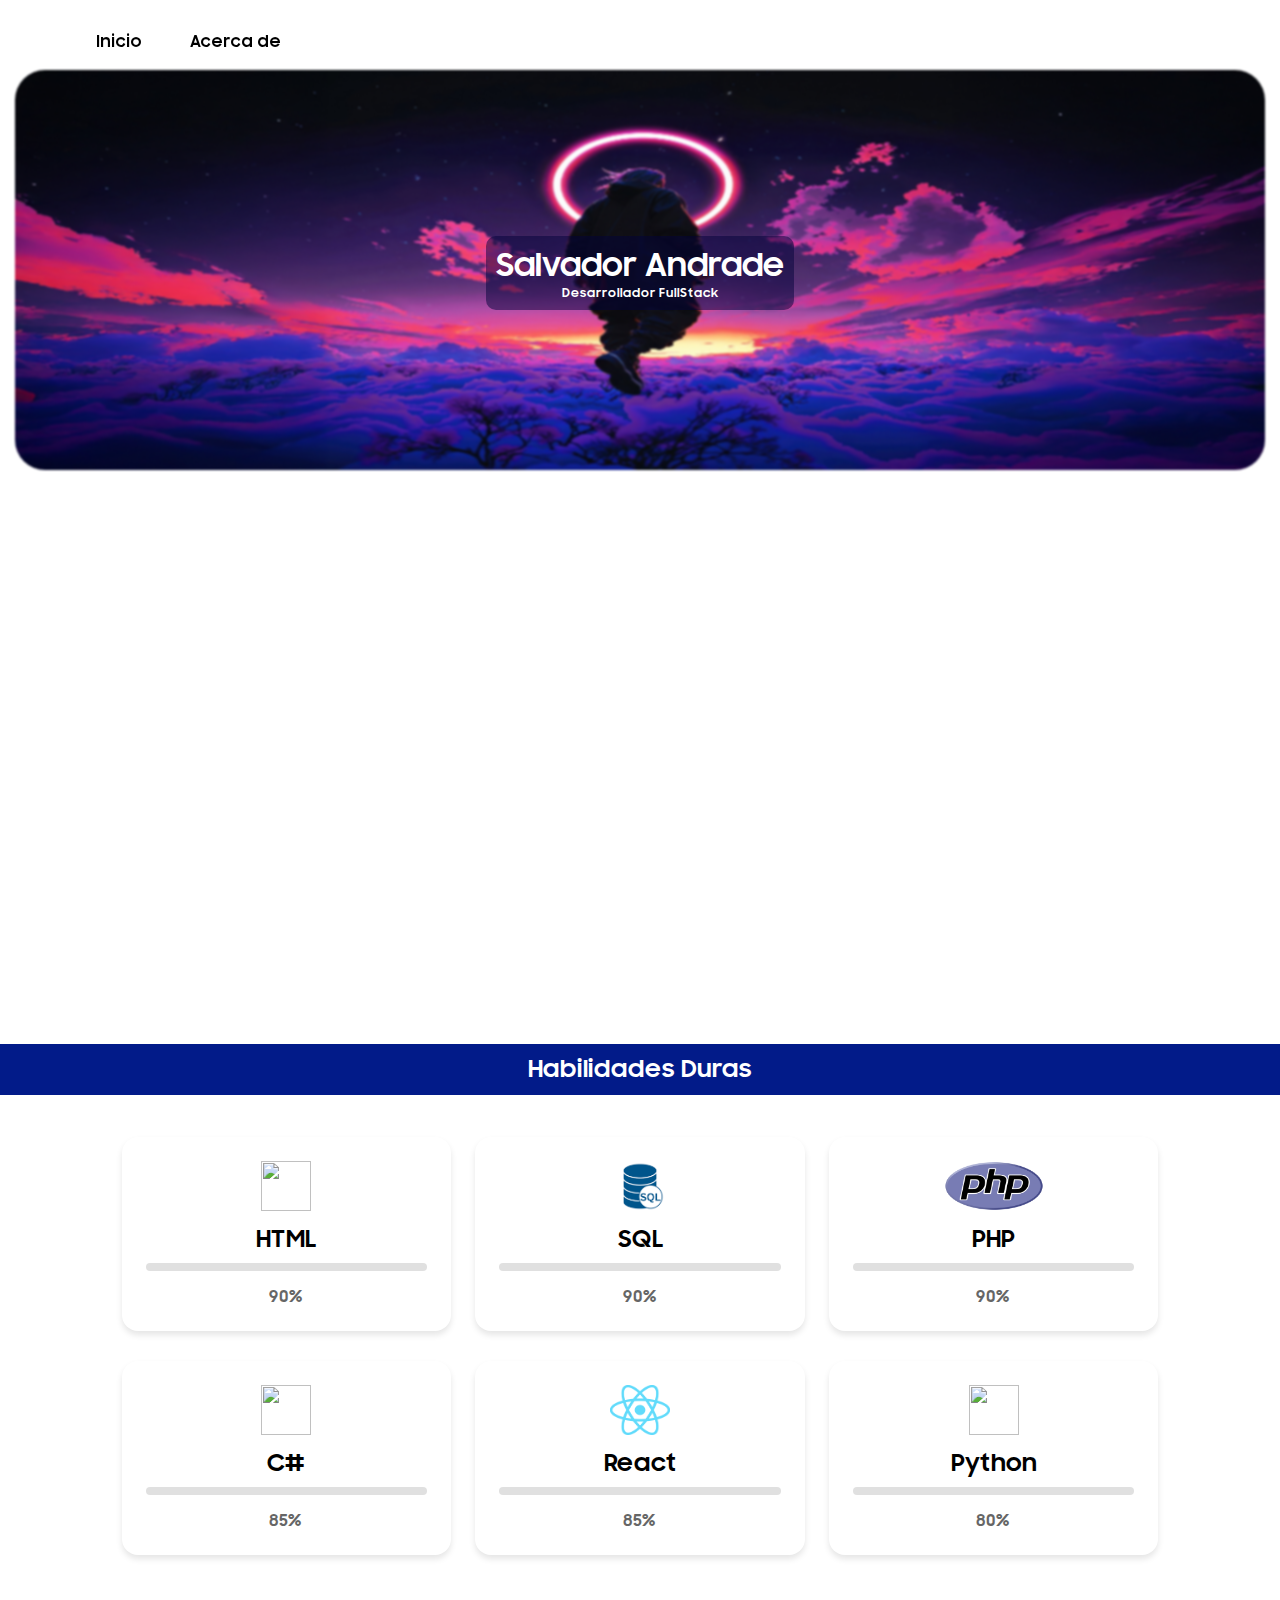
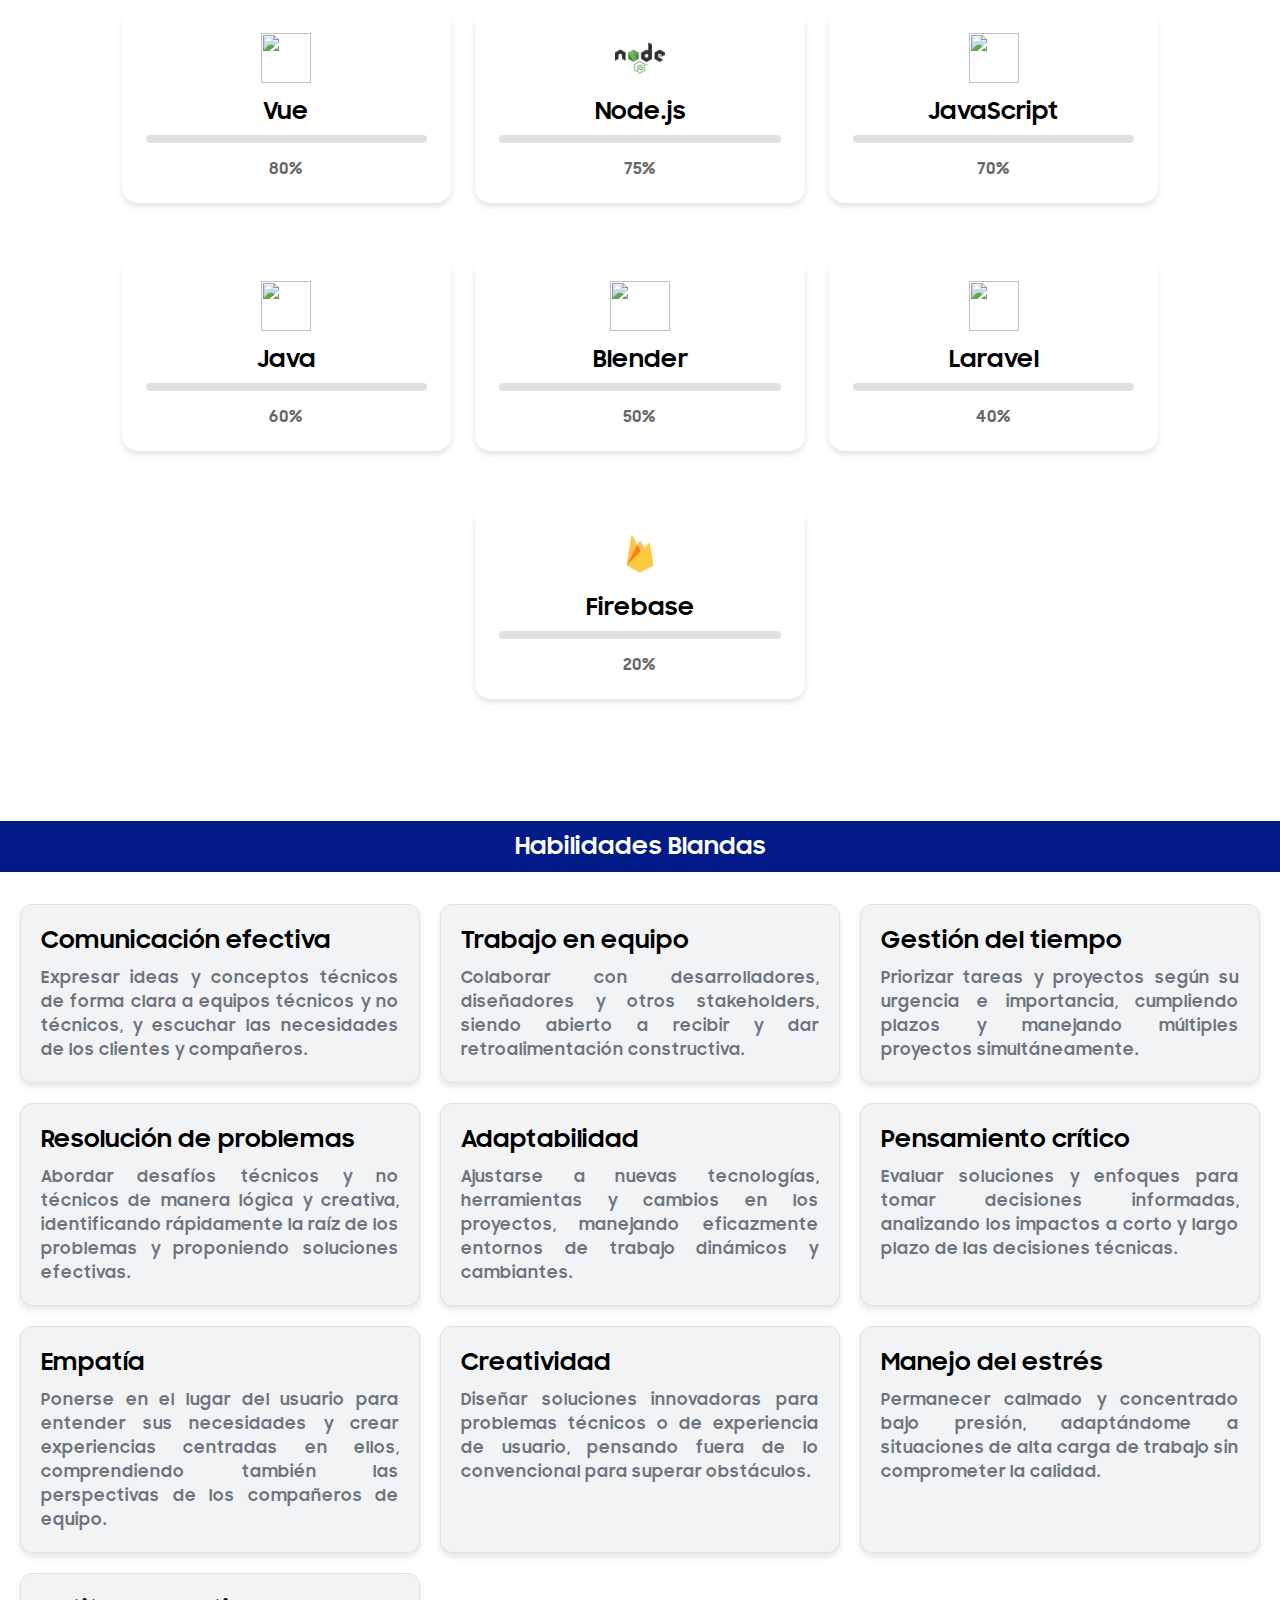
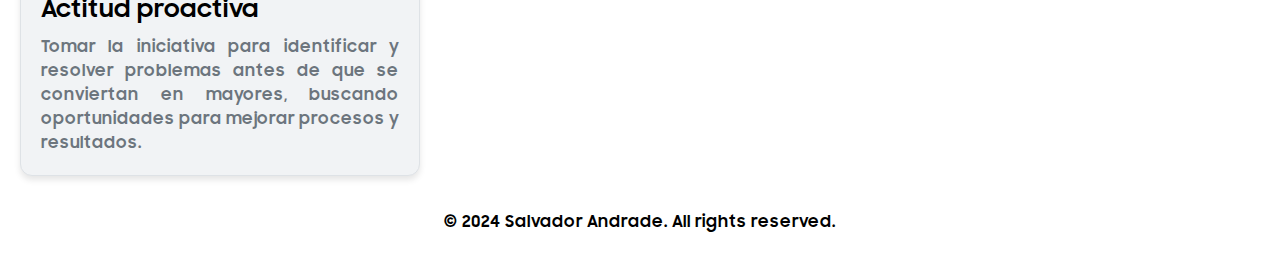
==== index.html @ 90df8f3c "Diseño" ====
<!DOCTYPE html>
<html lang="en">
<head>
    <meta charset="UTF-8">
    <meta name="viewport" content="width=device-width, initial-scale=1.0">
    <title>Infinity UI</title>
    <link rel="stylesheet" href="https://cdnjs.cloudflare.com/ajax/libs/font-awesome/6.0.0-beta3/css/all.min.css">
    <link rel="stylesheet" href="Diseño/inicio.css">
    <link rel="stylesheet" href="Diseño/habilidades.css">
</head>
<body>
    <nav>
        <a class="menu-toggle"><i class="fas fa-bars"></i></a>
        <ul>
          
               
                         
            
            <li><a href="index.html">Inicio</a></li>
            <li><a href="#acerca">Acerca de</a></li>
           
        </ul>
       
    </nav>

 <div class="contenedor">  
    <div class="image-container">
  <img class="fondo" src="recursos/1.jpg" alt="Logo" class="logo" height="400px" width="1250px">
    </div>
    
    <div class="texto">
        <h1>Salvador Andrade</h1>
        <h2 class="subtitulo">Desarrollador FullStack</h2>
    </div>
</div> 

<div id = "acerca"></div>

    <div id = "" class="sobre-mi">
        <div class="imagen">
            <img src="recursos/1.png" alt="Elias Mauricio Parada Lozano">
        </div>
        <div class="contenido">
            <h1>Sobre Mí</h1>
            <p>
                Soy Salvador Ernesto Andrade Peña, un desarrollador full-stack apasionado por la creación de soluciones web innovadoras. Con una amplia experiencia tanto en desarrollo front-end como back-end, trabajo con tecnologías como HTML, CSS, JavaScript, PHP, Laravel, Node.js, Vue y Firebase. Siempre en busca de nuevas tecnologías y desafíos, me dedico a mejorar constantemente mis habilidades y aportar un valor significativo a los proyectos en los que participo, fusionando creatividad y eficiencia en cada solución que desarrollo.
            </p>
            <a href="#" class="descargar-cv">Descargar CV</a>
        </div>
    </div>

    
    
    

  

    <div  class="container4">

            <h2 class="habilidades">Habilidades Duras</h2>

    </div>

    <div class="container">
        <div class="card">
            <img src="recursos/html.png" alt="" height="50" width="50" style="position: relative;">
            <h2>HTML</h2>
            <div class="progress-bar html-progress">
                <div class="progress" style="width: 90%;"></div>
            </div>
            <p>90%</p>
        </div>
        <div class="card">
            <img src="recursos/sql.png" alt="" height="50" width="50" style="position: relative;">
            <h2>SQL</h2>
            <div class="progress-bar sql-progress">
                <div class="progress" style="width: 90%;"></div>
            </div>
            <p>90%</p>
        </div>
        <div class="card">
            <img src="recursos/php.png" alt="" height="50" width="100" style="position: relative;">
            <h2>PHP</h2>
            <div class="progress-bar php-progress">
                <div class="progress" style="width: 90%;"></div>
            </div>
            <p>90%</p>
        </div>
    </div>
    
    <div class="container">
        <div class="card">
            <img src="recursos/csha.png" alt="" height="50" width="50" style="position: relative;">
            <h2>C#</h2>
            <div class="progress-bar csharp-progress">
                <div class="progress" style="width: 85%;"></div>
            </div>
            <p>85%</p>
        </div>
        <div class="card">
            <img src="recursos/react.png" alt="" height="50" width="60" style="position: relative;">
            <h2>React</h2>
            <div class="progress-bar react-progress">
                <div class="progress" style="width: 85%;"></div>
            </div>
            <p>85%</p>
        </div>
        <div class="card">
            <img src="recursos/python.png" alt="" height="50" width="50" style="position: relative;">
            <h2>Python</h2>
            <div class="progress-bar python-progress">
                <div class="progress" style="width: 80%;"></div>
            </div>
            <p>80%</p>
        </div>
        <div class="card">
            <img src="recursos/vue.png" alt="" height="50" width="50" style="position: relative;">
            <h2>Vue</h2>
            <div class="progress-bar vue-progress">
                <div class="progress" style="width: 80%;"></div>
            </div>
            <p>80%</p>
        </div>

    

        <div class="card">
            <img src="recursos/node.png" alt="" height="50" width="50" style="position: relative;">
            <h2>Node.js</h2>
            <div class="progress-bar node-progress">
                <div class="progress" style="width: 75%;"></div>
            </div>
            <p>75%</p>
        </div>
        <div class="card">
            <img src="recursos/javas.png" alt="" height="50" width="50" style="position: relative;">
            <h2>JavaScript</h2>
            <div class="progress-bar javascript-progress">
                <div class="progress" style="width: 70%;"></div>
            </div>
            <p>70%</p>
        </div>
        <div class="card">
            <img src="recursos/java.png" alt="" height="50" width="50" style="position: relative;">
            <h2>Java</h2>
            <div class="progress-bar java-progress">
                <div class="progress" style="width: 60%;"></div>
            </div>
            <p>60%</p>
        </div>
 
        <div class="card">
            <img src="recursos/blender.png" alt="" height="50" width="60" style="position: relative;">
            <h2>Blender</h2>
            <div class="progress-bar blender-progress">
                <div class="progress" style="width: 50%;"></div>
            </div>
            <p>50%</p>
        </div>
        <div class="card">
            <img src="recursos/laravel.png" alt="" height="50" width="50" style="position: relative;">
            <h2>Laravel</h2>
            <div class="progress-bar laravel-progress">
                <div class="progress" style="width: 40%;"></div>
            </div>
            <p>40%</p>
        </div>
        <div class="card">
            <img src="recursos/firebase.png" alt="" height="50" width="50" style="position: relative;">
            <h2>Firebase</h2>
            <div class="progress-bar firebase-progress">
                <div class="progress" style="width: 20%;"></div>
            </div>
            <p>20%</p>
        </div>
    </div>

    <div  class="container8">

        <h2 class="habilidades">Habilidades Blandas</h2>

</div>
    
    <div class="skills-container">
        <div class="skill-card">
            <h2 class="skill-title">Comunicación efectiva</h2>
            <p class="skill-description">Expresar ideas y conceptos técnicos de forma clara a equipos técnicos y no técnicos, y escuchar las necesidades de los clientes y compañeros.</p>
        </div>
    
        <div class="skill-card">
            <h2 class="skill-title">Trabajo en equipo</h2>
            <p class="skill-description">Colaborar con desarrolladores, diseñadores y otros stakeholders, siendo abierto a recibir y dar retroalimentación constructiva.</p>
        </div>
    
        <div class="skill-card">
            <h2 class="skill-title">Gestión del tiempo</h2>
            <p class="skill-description">Priorizar tareas y proyectos según su urgencia e importancia, cumpliendo plazos y manejando múltiples proyectos simultáneamente.</p>
        </div>
    
        <div class="skill-card">
            <h2 class="skill-title">Resolución de problemas</h2>
            <p class="skill-description">Abordar desafíos técnicos y no técnicos de manera lógica y creativa, identificando rápidamente la raíz de los problemas y proponiendo soluciones efectivas.</p>
        </div>
    
        <div class="skill-card">
            <h2 class="skill-title">Adaptabilidad</h2>
            <p class="skill-description">Ajustarse a nuevas tecnologías, herramientas y cambios en los proyectos, manejando eficazmente entornos de trabajo dinámicos y cambiantes.</p>
        </div>
    
        <div class="skill-card">
            <h2 class="skill-title">Pensamiento crítico</h2>
            <p class="skill-description">Evaluar soluciones y enfoques para tomar decisiones informadas, analizando los impactos a corto y largo plazo de las decisiones técnicas.</p>
        </div>
    
        <div class="skill-card">
            <h2 class="skill-title">Empatía</h2>
            <p class="skill-description">Ponerse en el lugar del usuario para entender sus necesidades y crear experiencias centradas en ellos, comprendiendo también las perspectivas de los compañeros de equipo.</p>
        </div>
    
        <div class="skill-card">
            <h2 class="skill-title">Creatividad</h2>
            <p class="skill-description">Diseñar soluciones innovadoras para problemas técnicos o de experiencia de usuario, pensando fuera de lo convencional para superar obstáculos.</p>
        </div>
    
        <div class="skill-card">
            <h2 class="skill-title">Manejo del estrés</h2>
            <p class="skill-description">Permanecer calmado y concentrado bajo presión, adaptándome a situaciones de alta carga de trabajo sin comprometer la calidad.</p>
        </div>
    
        <div class="skill-card">
            <h2 class="skill-title">Actitud proactiva</h2>
            <p class="skill-description">Tomar la iniciativa para identificar y resolver problemas antes de que se conviertan en mayores, buscando oportunidades para mejorar procesos y resultados.</p>
        </div>
    </div>
    
    
    

    

    <footer>
        &copy; 2024 Salvador Andrade. All rights reserved.
    </footer>

    <script>
        const menuToggle = document.querySelector('.menu-toggle');
        const navMenu = document.querySelector('nav ul');
    
        menuToggle.addEventListener('click', () => {
            navMenu.classList.toggle('show');
        });


        function downloadCV() {
    var link = document.createElement('a');
    link.href = 'Doc/cv.pdf'; // Asegúrate de que la ruta sea correcta
    link.download = 'MiCV'; // Nombre del archivo al descargarse
    link.click(); // Simula el clic para descargar el archivo
}


window.addEventListener('scroll', function() {
    const sobreMi = document.querySelector('.sobre-mi');
    if (window.scrollY > 100) {  // Ajusta el valor para que se active después de un cierto desplazamiento
        sobreMi.classList.add('visible');
    } else {
        sobreMi.classList.remove('visible');
    }
});


    </script>
</body>


</html>
---- Diseño/inicio.css ----
@font-face {
    font-family: 'Samsung';
    src: 
         url('/fonts/Samsung-Bold.ttf') format('truetype');
    font-weight: bold;
    font-style: normal;
}

:root {
    --primary-color: #4a90e2;
    --secondary-color: #5b83b4;
    --dark-color: white;
    --background-color: #5b83b4;
    --menu-background: white;
    --text-color: black;
    --hover-color: black;
}
.justificado {
    text-align: justify;
}

* {
    margin: 0;
    padding: 0;
    box-sizing: border-box;
}

body {
    font-family: 'Samsung', sans-serif;
    background: var(--dark-color);
    color: var(--text-color);
    display: flex;
    flex-direction: column;
    align-items: center;
    justify-content: flex-start;
    min-height: 100vh;
    scrollbar-width: thin; /* Para navegadores basados en Gecko */
scrollbar-color: var(--primary-color) var(--secondary-color); /* Colores del thumb y el fondo */
}


/* Estilo para navegadores basados en WebKit */
::-webkit-scrollbar {
width: 12px; /* Ancho de la barra de scroll */
}

::-webkit-scrollbar-track {
background: rgb(180, 179, 179); /* Fondo de la pista */
border-radius: 10px;
}

::-webkit-scrollbar-thumb {
background-color: black; /* Color del thumb */
border-radius: 10px; /* Esquinas redondeadas */
/* Bordes para un efecto de separación */
}

::-webkit-scrollbar-thumb:hover {
background-color: black; /* Color al pasar el cursor */
}

/* Opcional: Barra de scroll horizontal */
::-webkit-scrollbar:horizontal {
height: 8px; /* Altura de la barra de scroll horizontal */
}

::-webkit-scrollbar-thumb:horizontal {
border-radius: 5px; /* Esquinas redondeadas para la barra horizontal */
}

nav {
    font-family: 'Samsung', sans-serif;
    background: rgba(255, 255, 255, 0.505);
    padding: 1rem;
    border-radius: 80px;
    width: 90%;
    margin: 1rem auto 0;
    display: flex;
    justify-content: space-between;
    align-items: center;
    flex-wrap: wrap;
    position: fixed;  /* Fija el menú en la pantalla */
    top: 0;  /* Colócalo en la parte superior */
    left: 50%;  /* Centra el menú horizontalmente */
    transform: translateX(-50%);  /* Ajusta el centrado */
    z-index: 1000;  /* Asegura que esté por encima de otros elementos */
    
}

nav ul {
    font-family: 'Samsung', sans-serif;
    list-style: none;
    display: flex;
   
    justify-content: space-around;
    flex-wrap: wrap;
    gap: 1rem;
    margin: 0;
}

nav ul li a {
    text-decoration: none;
    color: var(--text-color);
    font-size: 1rem;
    padding: 0.5rem 1rem;
    border-radius: 80px;
    transition: background 0.3s ease;
}

nav ul li a:hover {
    background: var(--hover-color);
    color: white;
}

.section-container {
    width: 100%;
    background: var(--background-color);
    border-radius: 0 0 24px 24px;
    padding: 2rem 1rem;
    display: flex;
    justify-content: center;
    align-items: center;
}

.section-content {
    background: var(--secondary-color);
    width: 80%;
    height: 300px;
    border-radius: 16px 16px 0 0;
}

footer {
    margin-top: auto;
    padding: 1rem;
    background: var(--menu-background);
    text-align: center;
    color: var(--text-color);
    border-radius: 80px;
    width: 90%;
    margin-bottom: 1rem;
    
}

.container {
    max-width: 1200px;
    width: 90%;
    display: flex;
    flex-wrap: wrap;
    gap: 1.5rem;
    justify-content: center;
}

.card {
    margin-top: 30px;
    background-color: white;
    box-shadow: 0 4px 6px rgba(0, 0, 0, 0.1);
    color: #000;
    border-radius: 16px;
    padding: 1.5rem;
    text-align: center;
    flex: 1 1 calc(30% - 1rem);
    max-width: calc(30% - 1rem);
    transition: transform 0.2s ease-in-out;
}

.card:hover {
    transform: translateY(-10px);
}

.card h2 {
    font-size: 1.5rem;
    margin: 0.5rem 0;
}

.card p {
    font-size: 1rem;
    color: #666666;
}

.nav-icon {
    width: 32px;
    height: 32px;
    border-radius: 50%;
    vertical-align: middle;
    transition: transform 0.3s ease;
}

.nav-icon:hover {
    transform: scale(1.1);
}

/* Media Queries */
@media (max-width: 768px) {
    nav {
        flex-direction: column;
        align-items: center;
    }

    nav ul {
        flex-direction: column;
        align-items: center;
        gap: 0.5rem;
    }

    .card {
        flex: 1 1 100%;
        max-width: 100%;
    }

    footer {
        width: 95%;
        font-size: 0.9rem;
    }
}

@media (max-width: 480px) {
    nav ul li a {
        font-size: 0.9rem;
        padding: 0.4rem 1rem;
    }

    .card h2 {
        font-size: 1.2rem;
    }

    .card p {
        font-size: 0.9rem;
    }

    footer {
        font-size: 0.8rem;
        padding: 0.8rem;
    }
}

.menu-toggle {
   background-color: var(--menu-background);
   align-items: right;
   display: none;

}

nav ul {
    list-style: none;
    display: flex;
    justify-content: space-around;
    align-items: center;
}



nav ul li a:hover {
    background: var(--hover-color);
}

.nav-icon {
    width: 32px;
    height: 32px;
    border-radius: 50%;
    margin-left: 1rem;
    transition: transform 0.3s ease;
}

.nav-icon:hover {
    transform: scale(1.1);
}

/* Estilo para pantallas pequeñas */
@media (max-width: 768px) {
    .menu-toggle {
        display: block;
    }

    nav ul {
        display: none;
        flex-direction: column;
        align-items: center;
        width: 100%;
        background: var(--menu-background);
        padding: 1rem 0;
    }

    nav ul.show {
        display: flex;
    }

    nav ul li {
        margin: 0.5rem 0;
    }

    .nav-icon {
        margin: 1rem 0 0;
    }
}


.container4 {
 
    background-color: #ffffff;
    padding: 2rem;
    border-radius: 16px;
    
    width: 105%; /* Asegura que ocupe todo el ancho disponible */
    max-width: 110%; /* Asegura que no haya un límite de ancho */
    
    text-align: center;
}


.progress-bar {
    width: 100%;
    height: 8px;
    background: #e0e0e0;
    border-radius: 4px;
    overflow: hidden;
    margin-bottom: 1rem;
}

.progress-bar .progress {
    height: 100%;
    transition: width 0.4s ease;
}

/* Animaciones para cada barra de progreso */
.python-progress .progress {
    animation: pythonFlash 1.5s infinite alternate;
}

.html-progress .progress {
    animation: htmlFlash 1.5s infinite alternate;
}

.java-progress .progress {
    animation: javaFlash 1.5s infinite alternate;
}

.javascript-progress .progress {
    animation: jsFlash 1.5s infinite alternate;
}

.csharp-progress .progress {
    animation: csharpFlash 1.5s infinite alternate;
}

.blender-progress .progress {
    animation: blenderFlash 1.5s infinite alternate;
}

.node-progress .progress {
    animation: nodeFlash 1.5s infinite alternate;
}

.react-progress .progress {
    animation: reactFlash 1.5s infinite alternate;
}

.vue-progress .progress {
    animation: vueFlash 1.5s infinite alternate;
}

.sql-progress .progress {
    animation: sqlFlash 1.5s infinite alternate;
}

.laravel-progress .progress {
    animation: laravelFlash 1.5s infinite alternate;
}

.php-progress .progress {
    animation: phpFlash 1.5s infinite alternate;
}

.firebase-progress .progress {
    animation: firebaseFlash 1.5s infinite alternate;
}

@keyframes pythonFlash {
    0% {
        background-color: #0078ff;
    }
    50% {
        background-color: #00bfff; /* Color más brillante para el destello */
    }
    100% {
        background-color: #0078ff;
    }
}

@keyframes htmlFlash {
    0% {
        background-color: #ff5722;
    }
    50% {
        background-color: #ff7043;
    }
    100% {
        background-color: #ff5722;
    }
}

@keyframes javaFlash {
    0% {
        background-color: #ff9800;
    }
    50% {
        background-color: #ffb74d;
    }
    100% {
        background-color: #ff9800;
    }
}

@keyframes jsFlash {
    0% {
        background-color: #4caf50;
    }
    50% {
        background-color: #81c784;
    }
    100% {
        background-color: #4caf50;
    }
}

@keyframes csharpFlash {
    0% {
        background-color: #00bcd4;
    }
    50% {
        background-color: #80deea;
    }
    100% {
        background-color: #00bcd4;
    }
}

@keyframes blenderFlash {
    0% {
        background-color: #9c27b0;
    }
    50% {
        background-color: #ba68c8;
    }
    100% {
        background-color: #9c27b0;
    }
}

@keyframes nodeFlash {
    0% {
        background-color: #8cc84b;
    }
    50% {
        background-color: #a7d88c;
    }
    100% {
        background-color: #8cc84b;
    }
}

@keyframes reactFlash {
    0% {
        background-color: #61dafb;
    }
    50% {
        background-color: #7ac8f2;
    }
    100% {
        background-color: #61dafb;
    }
}

@keyframes vueFlash {
    0% {
        background-color: #42b883;
    }
    50% {
        background-color: #61d9a1;
    }
    100% {
        background-color: #42b883;
    }
}

@keyframes sqlFlash {
    0% {
        background-color: #f29111;
    }
    50% {
        background-color: #ff9c44;
    }
    100% {
        background-color: #f29111;
    }
}

@keyframes laravelFlash {
    0% {
        background-color: #ff2d20;
    }
    50% {
        background-color: #ff6f62;
    }
    100% {
        background-color: #ff2d20;
    }
}

@keyframes phpFlash {
    0% {
        background-color: #8e44ad;
    }
    50% {
        background-color: #9b59b6;
    }
    100% {
        background-color: #8e44ad;
    }
}

@keyframes firebaseFlash {
    0% {
        background-color: #8e44ad;
    }
    50% {
        background-color: #9b59b6;
    }
    100% {
        background-color: #8e44ad;
    }
}





.text-container {
position: absolute;
top: 50%;
left: 50%;
transform: translate(-50%, -50%);
z-index: 1;
}

.styled-text {
background-color: rgba(255, 255, 255, 0.183); /* Fondo blanco con transparencia */
color: white;
padding: 1rem 2rem;
font-size: 1.2rem;
border-radius: 8px;
display: inline-block;
text-decoration: none;
transition: background-color 0.3s ease, transform 0.3s ease; /* Añadimos la animación de 'transform' */
cursor: default; /* Cursor de texto */
}

.styled-text:hover {
background-color: rgba(255, 255, 255, 0.288); /* Fondo más oscuro al pasar el mouse */
transform: scale(1.1); /* Efecto de agrandamiento */
}

.sobre-mi {
    display: none; /* Se oculta inicialmente */
    margin-top: 100px;
    background-color: #021b89;
    color: rgb(255, 255, 255);
    padding: 2rem;
    display: flex;
    align-items: center;
    justify-content: center;
    gap: 2rem;
    opacity: 0; /* Inicialmente invisible */
    transition: opacity 0.5s ease, transform 0.5s ease; /* Animación suave */
    transform: translateY(20px); /* Empuja el contenido hacia abajo inicialmente */
}
.sobre-mi.visible {
    display: flex; /* Muestra el elemento cuando se añada la clase */
    opacity: 1; /* Hace el contenido visible */
    transform: translateY(0); /* Devuelve el contenido a su posición original */
}


.imagen {
    margin-left: 111px;
    width: 150px;
    height: 150px;
    border-radius: 50%;
    overflow: hidden;
    flex-shrink: 0;
}
.imagen img {
    width: 100%;
    height: 100%;
    object-fit: cover;
}

.contenido h1 {
    
    margin: 0 0 1rem 0;
    font-size: 1.8rem;
}
.contenido p {
   
    margin: 0 0 1rem 0;
    line-height: 1.6;
}
.descargar-cv {
    display: inline-block;
    margin-top: 1rem;
    padding: 0.8rem 1.5rem;
    color: #000000;
    background-color: white;
    text-decoration: none;
    font-weight: bold;
    border-radius: 70px;
    transition: background-color 0.3s ease, color 0.3s ease;
}
.descargar-cv:hover {
    background-color: #010139;
    color: rgb(255, 255, 255);
    border-radius: 70px;
}


/* Aplica la animación a la clase 'logo' */
.logo {
    opacity: 0;  /* La imagen comienza invisible */
    transform: translateY(-50px);  /* Comienza desplazada hacia arriba */
    animation: fadeInUp 1s forwards;  /* Animación que durará 1 segundo */
}

/* Define la animación */
@keyframes fadeInUp {
    0% {
        opacity: 0;
        transform: translateY(50px);
    }
    100% {
        opacity: 1;
        transform: translateY(0);
    }
}



.contenedor {
    margin-top: 70px;
    position: relative;
    display: inline-block;
}

.texto {
    background-color: #01013980;
    position: absolute;
    padding: 10px;
    top: 50%;
    left: 50%;
    transform: translate(-50%, -50%);
    text-align: center;
    color: white;
    border-radius: 10px;
}

h1{
    margin: 0;
}
.subtitulo {
    font-size: 12px;
    margin: 0;
}

.fondo {
    border-radius: 30px;
    filter: blur(1px); /* Desenfoque de la imagen */
    
}

.habilidades {
    margin-top: 70px;
    background-color: #021b89;
    color: rgb(255, 255, 255);
    width: 100%; /* Asegura que ocupe todo el ancho disponible */
    max-width: none; /* Elimina cualquier restricción de ancho */
    display: flex;
    padding: 10px;
    align-items: center;
    justify-content: center;
    gap: 2rem;
   
    transition: opacity 0.5s ease, transform 0.5s ease;
    transform: translateY(20px);
}


.container8 {
 

    padding: 2rem;
    border-radius: 16px;
    
    width: 105%; /* Asegura que ocupe todo el ancho disponible */
    max-width: 110%; /* Asegura que no haya un límite de ancho */
    
    text-align: center;
}
---- Diseño/habilidades.css ----
/* Contenedor principal */
.skills-section {
    text-align: center;
    padding: 20px;
    background-color: #f8f9fa;
    border-bottom: 2px solid #e0e0e0;
}

.section-title {
    font-size: 1.8rem;
    font-weight: 600;
    color: #212529;
    margin: 0;
}

.skills-container {
    display: grid;
    grid-template-columns: repeat(auto-fit, minmax(300px, 1fr));
    gap: 20px;
    padding: 20px;
    background-color: #ffffff;
}

.skill-card {
    background: #f1f3f5;
    border: 1px solid #dee2e6;
    border-radius: 12px;
    box-shadow: 0 4px 6px rgba(0, 0, 0, 0.1);
    padding: 20px;
    transition: transform 0.3s, box-shadow 0.3s;
}

.skill-card:hover {
    transform: translateY(-5px);
    box-shadow: 0 6px 12px rgba(0, 0, 0, 0.15);
}

.skill-title {
    font-size: 1.5rem;
    font-weight: bold; /* O puedes usar 700 */
    color: #000000;
    margin-bottom: 10px;
}


.skill-description {
    font-size: 1rem;
    line-height: 1.5;
    color: #6c757d;
    text-align: justify;
}
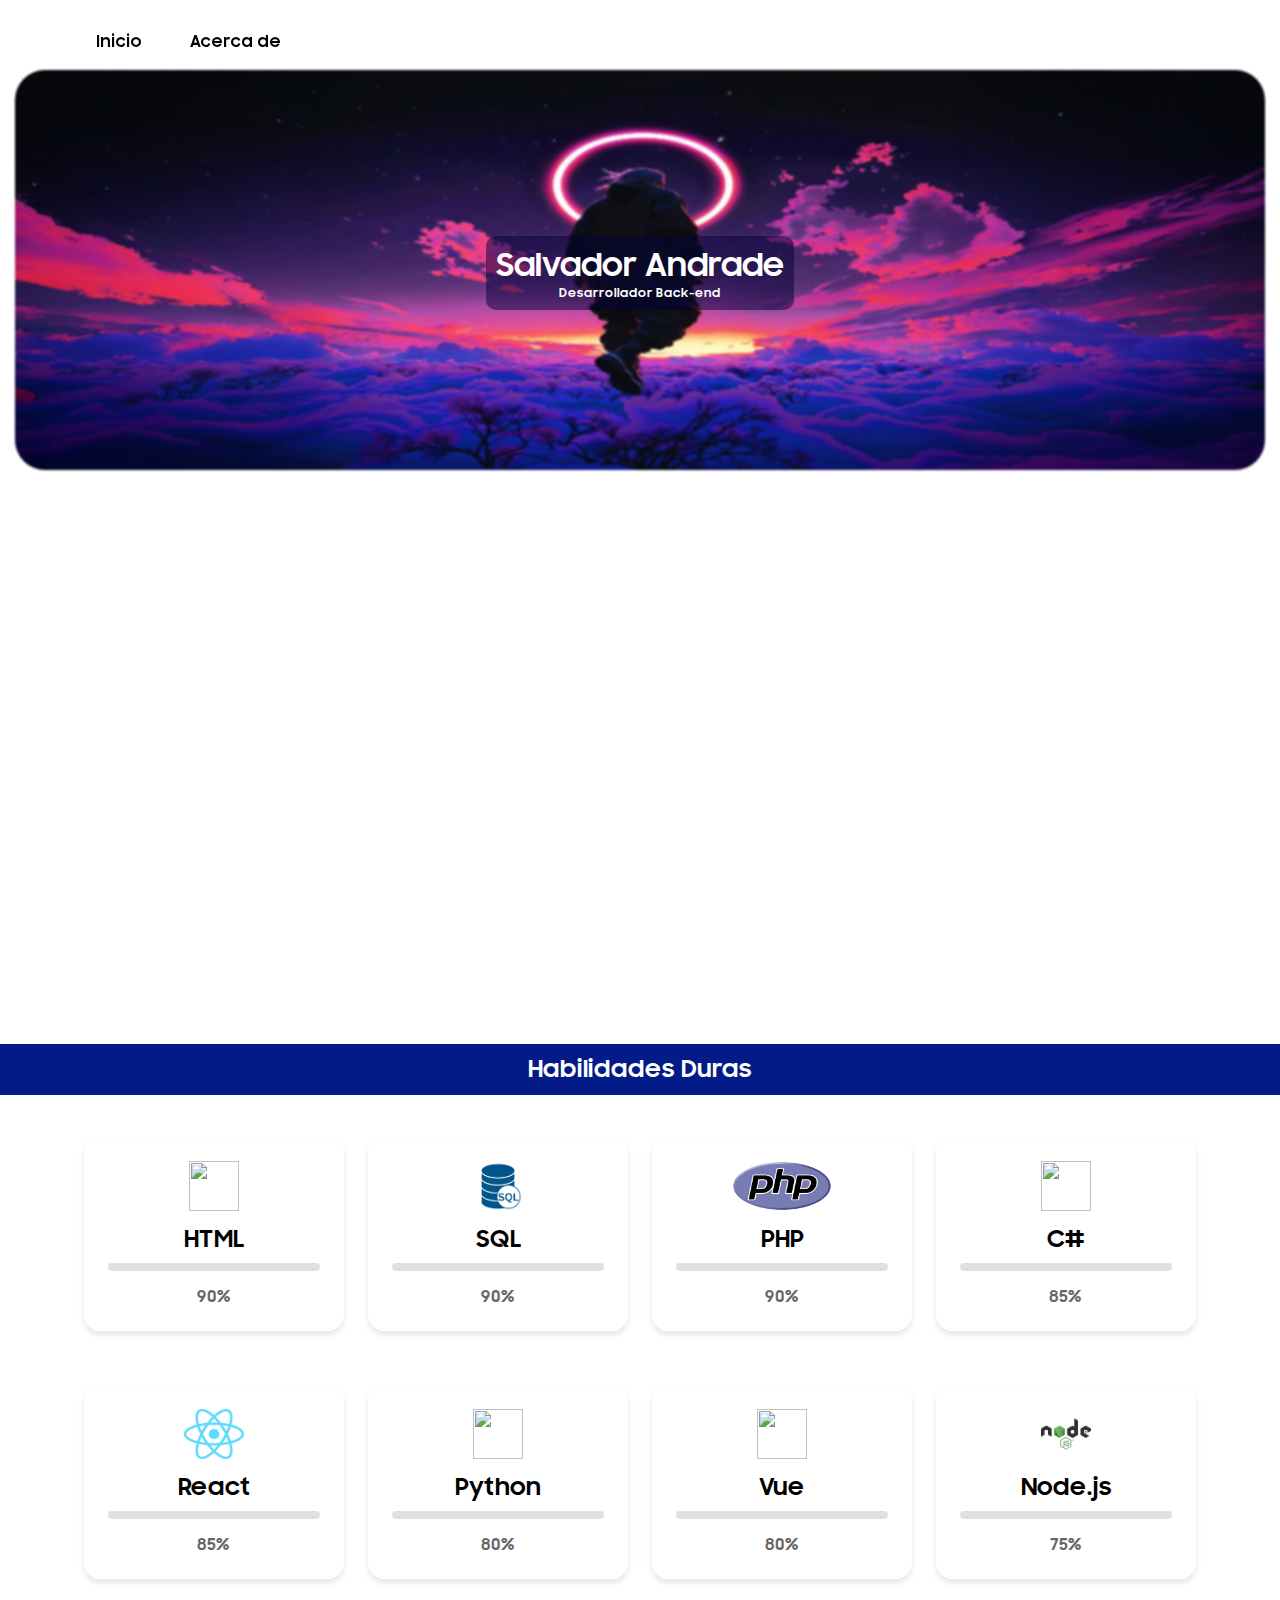
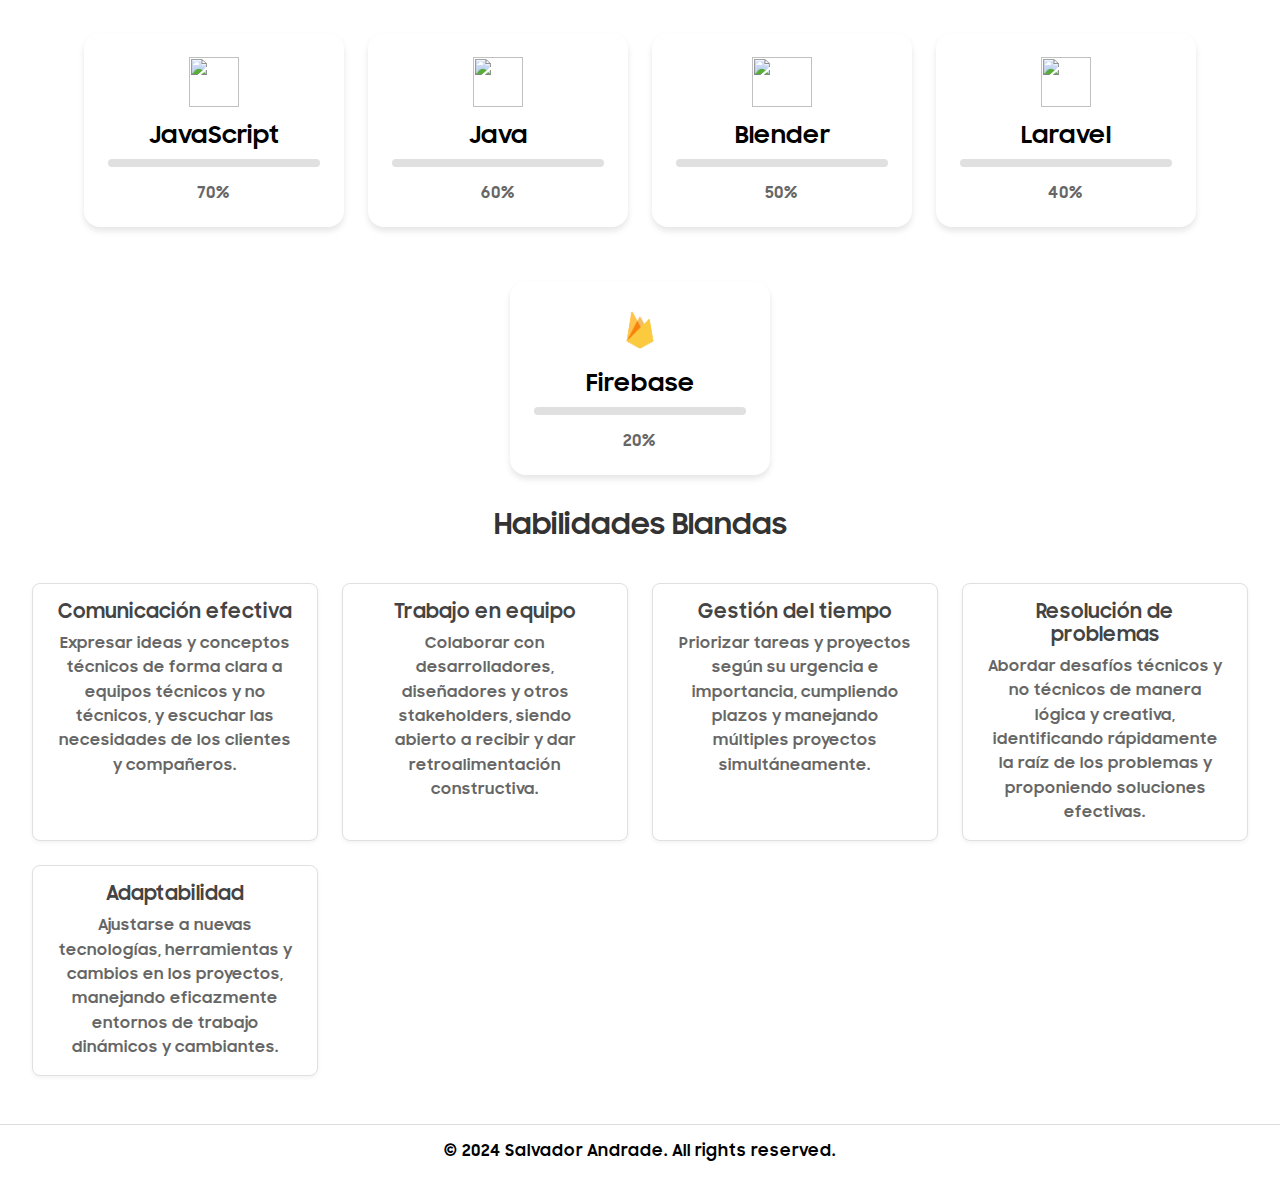
==== commit cd8f12ce: "Diseño" ====
--- a/index.html
+++ b/index.html
@@ -30,7 +30,7 @@
     
     <div class="texto">
         <h1>Salvador Andrade</h1>
-        <h2 class="subtitulo">Desarrollador FullStack</h2>
+        <h2 class="subtitulo">Desarrollador Back-end</h2>
     </div>
 </div> 
 
@@ -43,7 +43,7 @@
         <div class="contenido">
             <h1>Sobre Mí</h1>
             <p>
-                Soy Salvador Ernesto Andrade Peña, un desarrollador full-stack apasionado por la creación de soluciones web innovadoras. Con una amplia experiencia tanto en desarrollo front-end como back-end, trabajo con tecnologías como HTML, CSS, JavaScript, PHP, Laravel, Node.js, Vue y Firebase. Siempre en busca de nuevas tecnologías y desafíos, me dedico a mejorar constantemente mis habilidades y aportar un valor significativo a los proyectos en los que participo, fusionando creatividad y eficiencia en cada solución que desarrollo.
+                Soy Salvador Ernesto Andrade Peña, un desarrollador apasionado por la creación de soluciones web innovadoras. Con una amplia experiencia tanto en desarrollo front-end como back-end, trabajo con tecnologías como HTML, CSS, JavaScript, PHP, Laravel, Node.js, Vue y Firebase. Siempre en busca de nuevas tecnologías y desafíos, me dedico a mejorar constantemente mis habilidades y aportar un valor significativo a los proyectos en los que participo, fusionando creatividad y eficiencia en cada solución que desarrollo.
             </p>
             <a href="#" class="descargar-cv">Descargar CV</a>
         </div>
@@ -86,9 +86,9 @@
             </div>
             <p>90%</p>
         </div>
-    </div>
-    
-    <div class="container">
+ 
+    
+
         <div class="card">
             <img src="recursos/csha.png" alt="" height="50" width="50" style="position: relative;">
             <h2>C#</h2>
@@ -175,63 +175,34 @@
         </div>
     </div>
 
-    <div  class="container8">
-
-        <h2 class="habilidades">Habilidades Blandas</h2>
-
-</div>
-    
-    <div class="skills-container">
-        <div class="skill-card">
-            <h2 class="skill-title">Comunicación efectiva</h2>
-            <p class="skill-description">Expresar ideas y conceptos técnicos de forma clara a equipos técnicos y no técnicos, y escuchar las necesidades de los clientes y compañeros.</p>
-        </div>
-    
-        <div class="skill-card">
-            <h2 class="skill-title">Trabajo en equipo</h2>
-            <p class="skill-description">Colaborar con desarrolladores, diseñadores y otros stakeholders, siendo abierto a recibir y dar retroalimentación constructiva.</p>
-        </div>
-    
-        <div class="skill-card">
-            <h2 class="skill-title">Gestión del tiempo</h2>
-            <p class="skill-description">Priorizar tareas y proyectos según su urgencia e importancia, cumpliendo plazos y manejando múltiples proyectos simultáneamente.</p>
-        </div>
-    
-        <div class="skill-card">
-            <h2 class="skill-title">Resolución de problemas</h2>
-            <p class="skill-description">Abordar desafíos técnicos y no técnicos de manera lógica y creativa, identificando rápidamente la raíz de los problemas y proponiendo soluciones efectivas.</p>
-        </div>
-    
-        <div class="skill-card">
-            <h2 class="skill-title">Adaptabilidad</h2>
-            <p class="skill-description">Ajustarse a nuevas tecnologías, herramientas y cambios en los proyectos, manejando eficazmente entornos de trabajo dinámicos y cambiantes.</p>
-        </div>
-    
-        <div class="skill-card">
-            <h2 class="skill-title">Pensamiento crítico</h2>
-            <p class="skill-description">Evaluar soluciones y enfoques para tomar decisiones informadas, analizando los impactos a corto y largo plazo de las decisiones técnicas.</p>
-        </div>
-    
-        <div class="skill-card">
-            <h2 class="skill-title">Empatía</h2>
-            <p class="skill-description">Ponerse en el lugar del usuario para entender sus necesidades y crear experiencias centradas en ellos, comprendiendo también las perspectivas de los compañeros de equipo.</p>
-        </div>
-    
-        <div class="skill-card">
-            <h2 class="skill-title">Creatividad</h2>
-            <p class="skill-description">Diseñar soluciones innovadoras para problemas técnicos o de experiencia de usuario, pensando fuera de lo convencional para superar obstáculos.</p>
-        </div>
-    
-        <div class="skill-card">
-            <h2 class="skill-title">Manejo del estrés</h2>
-            <p class="skill-description">Permanecer calmado y concentrado bajo presión, adaptándome a situaciones de alta carga de trabajo sin comprometer la calidad.</p>
-        </div>
-    
-        <div class="skill-card">
-            <h2 class="skill-title">Actitud proactiva</h2>
-            <p class="skill-description">Tomar la iniciativa para identificar y resolver problemas antes de que se conviertan en mayores, buscando oportunidades para mejorar procesos y resultados.</p>
-        </div>
-    </div>
+    <div class="skills-section">
+        <h2 class="section-title">Habilidades Blandas</h2>
+        <div class="skills-container">
+            <div class="skill-card">
+                <h3 class="skill-title">Comunicación efectiva</h3>
+                <p class="skill-description">Expresar ideas y conceptos técnicos de forma clara a equipos técnicos y no técnicos, y escuchar las necesidades de los clientes y compañeros.</p>
+            </div>
+            <div class="skill-card">
+                <h3 class="skill-title">Trabajo en equipo</h3>
+                <p class="skill-description">Colaborar con desarrolladores, diseñadores y otros stakeholders, siendo abierto a recibir y dar retroalimentación constructiva.</p>
+            </div>
+            <div class="skill-card">
+                <h3 class="skill-title">Gestión del tiempo</h3>
+                <p class="skill-description">Priorizar tareas y proyectos según su urgencia e importancia, cumpliendo plazos y manejando múltiples proyectos simultáneamente.</p>
+            </div>
+            <div class="skill-card">
+                <h3 class="skill-title">Resolución de problemas</h3>
+                <p class="skill-description">Abordar desafíos técnicos y no técnicos de manera lógica y creativa, identificando rápidamente la raíz de los problemas y proponiendo soluciones efectivas.</p>
+            </div>
+            <div class="skill-card">
+                <h3 class="skill-title">Adaptabilidad</h3>
+                <p class="skill-description">Ajustarse a nuevas tecnologías, herramientas y cambios en los proyectos, manejando eficazmente entornos de trabajo dinámicos y cambiantes.</p>
+            </div>
+        </div>
+    </div>
+    
+    
+    
     
     
     
@@ -241,6 +212,9 @@
     <footer>
         &copy; 2024 Salvador Andrade. All rights reserved.
     </footer>
+
+
+
 
     <script>
         const menuToggle = document.querySelector('.menu-toggle');
@@ -269,6 +243,22 @@
 });
 
 
+const items = document.querySelectorAll('.carousel-item');
+let currentIndex = 0;
+
+function updateCarousel(index) {
+    items.forEach((item, i) => {
+        item.classList.remove('active');
+        if (i === index) {
+            item.classList.add('active');
+        }
+    });
+}
+
+
+
+
+
     </script>
 </body>
 
--- a/Diseño/inicio.css
+++ b/Diseño/inicio.css
@@ -143,7 +143,7 @@
 
 .container {
     max-width: 1200px;
-    width: 90%;
+    width: 100%;
     display: flex;
     flex-wrap: wrap;
     gap: 1.5rem;
@@ -158,8 +158,8 @@
     border-radius: 16px;
     padding: 1.5rem;
     text-align: center;
-    flex: 1 1 calc(30% - 1rem);
-    max-width: calc(30% - 1rem);
+    flex: 1 1 calc(23% - 1rem); /* Ajusta el ancho para 4 por fila */
+    max-width: calc(23% - 1rem); /* Ajusta el ancho para 4 por fila */
     transition: transform 0.2s ease-in-out;
 }
 
@@ -176,6 +176,7 @@
     font-size: 1rem;
     color: #666666;
 }
+
 
 .nav-icon {
     width: 32px;
@@ -691,15 +692,3 @@
     transform: translateY(20px);
 }
 
-
-.container8 {
- 
-
-    padding: 2rem;
-    border-radius: 16px;
-    
-    width: 105%; /* Asegura que ocupe todo el ancho disponible */
-    max-width: 110%; /* Asegura que no haya un límite de ancho */
-    
-    text-align: center;
-}--- a/Diseño/habilidades.css
+++ b/Diseño/habilidades.css
@@ -1,51 +1,52 @@
 /* Contenedor principal */
 .skills-section {
     text-align: center;
-    padding: 20px;
-    background-color: #f8f9fa;
-    border-bottom: 2px solid #e0e0e0;
+    padding: 2rem 1rem;
+    background-color: #fafafa00;
+    border-bottom: 1px solid #ddd;
 }
 
+/* Título de sección */
 .section-title {
     font-size: 1.8rem;
-    font-weight: 600;
-    color: #212529;
-    margin: 0;
+    font-weight: 500;
+    color: #333;
+    margin-bottom: 1.5rem;
 }
 
+/* Grid de tarjetas */
 .skills-container {
     display: grid;
-    grid-template-columns: repeat(auto-fit, minmax(300px, 1fr));
-    gap: 20px;
-    padding: 20px;
-    background-color: #ffffff;
+    grid-template-columns: repeat(auto-fit, minmax(280px, 1fr));
+    gap: 1.5rem;
+    padding: 1rem;
 }
 
+/* Tarjeta individual */
 .skill-card {
-    background: #f1f3f5;
-    border: 1px solid #dee2e6;
-    border-radius: 12px;
-    box-shadow: 0 4px 6px rgba(0, 0, 0, 0.1);
-    padding: 20px;
-    transition: transform 0.3s, box-shadow 0.3s;
+    background-color: #fff;
+    border: 1px solid #e0e0e0;
+    border-radius: 8px;
+    padding: 1rem 1.5rem;
+    box-shadow: 0 2px 4px rgba(0, 0, 0, 0.05);
+    transition: box-shadow 0.2s ease-in-out;
 }
 
 .skill-card:hover {
-    transform: translateY(-5px);
-    box-shadow: 0 6px 12px rgba(0, 0, 0, 0.15);
+    box-shadow: 0 4px 8px rgba(0, 0, 0, 0.1);
 }
 
+/* Título dentro de la tarjeta */
 .skill-title {
-    font-size: 1.5rem;
-    font-weight: bold; /* O puedes usar 700 */
-    color: #000000;
-    margin-bottom: 10px;
+    font-size: 1.2rem;
+    font-weight: 600;
+    color: #444;
+    margin-bottom: 0.5rem;
 }
 
-
+/* Descripción dentro de la tarjeta */
 .skill-description {
-    font-size: 1rem;
-    line-height: 1.5;
-    color: #6c757d;
-    text-align: justify;
-}+    font-size: 0.95rem;
+    line-height: 1.6;
+    color: #666;
+}
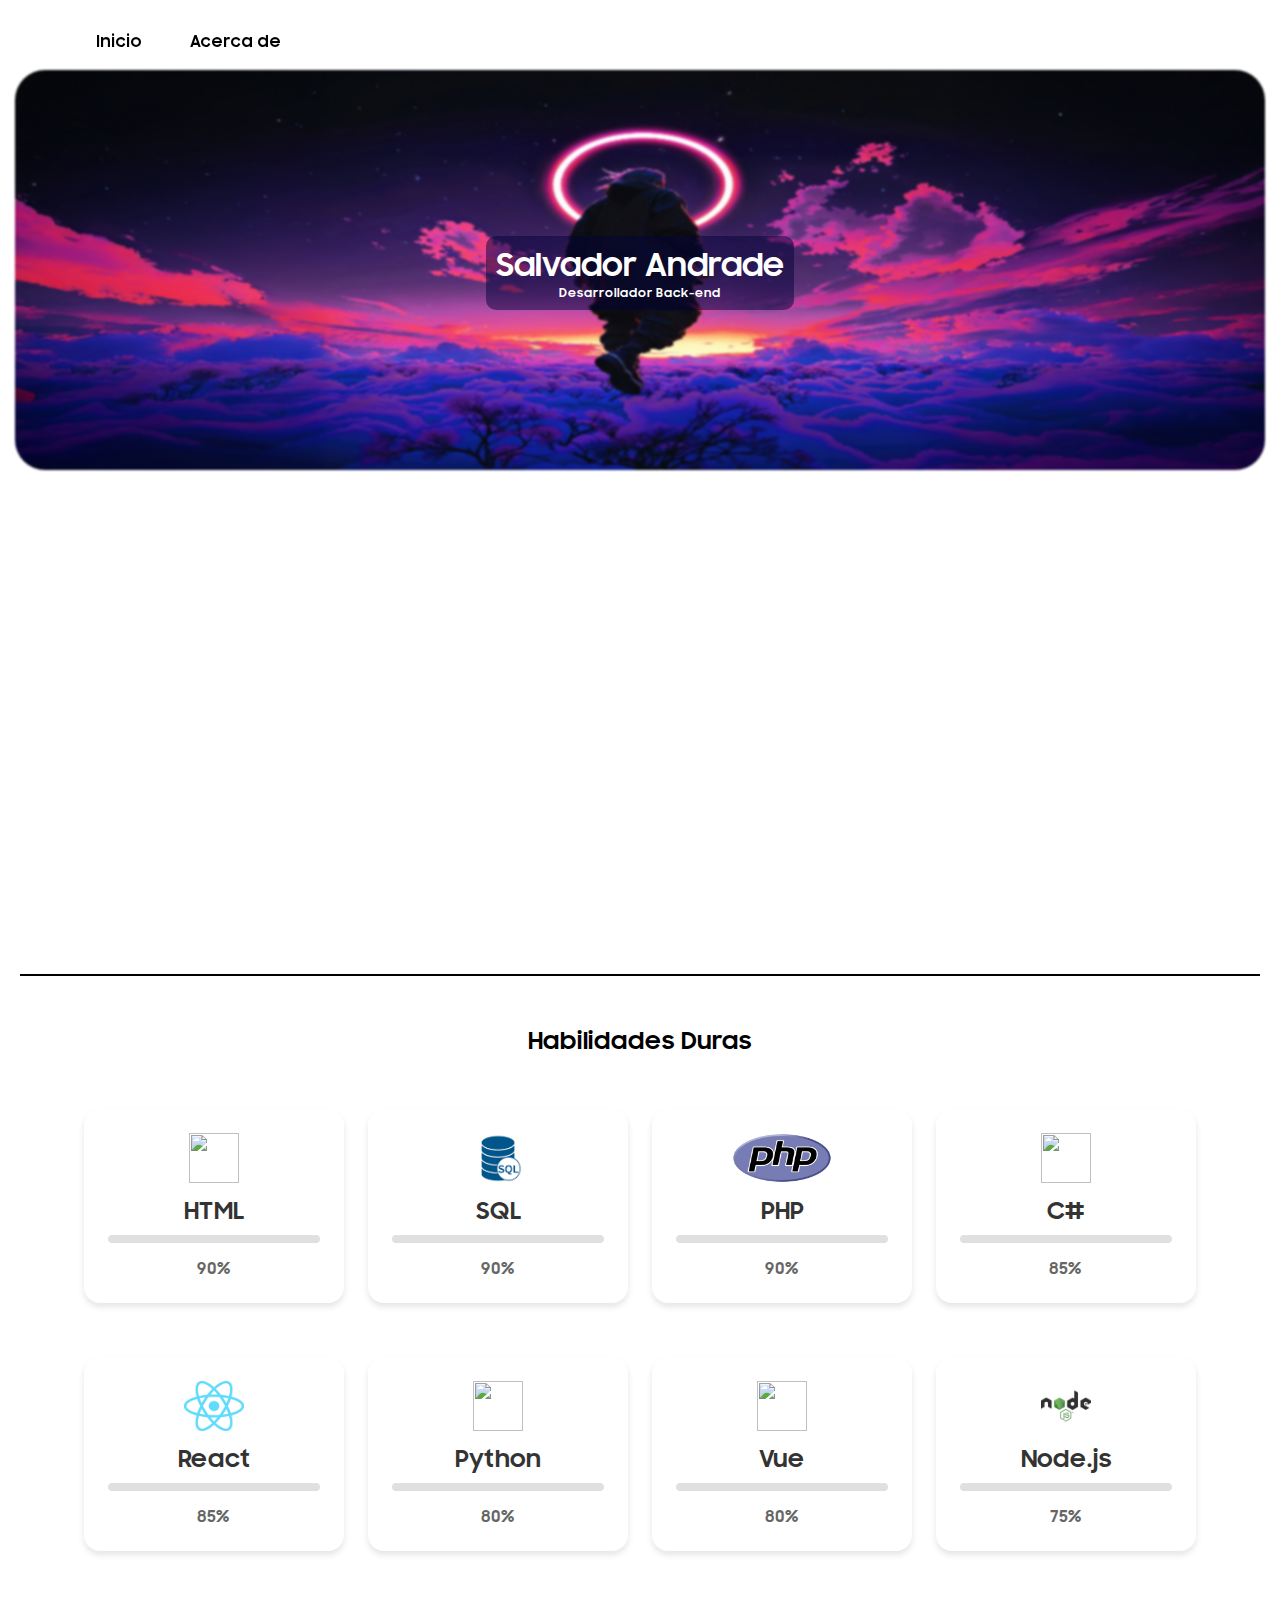
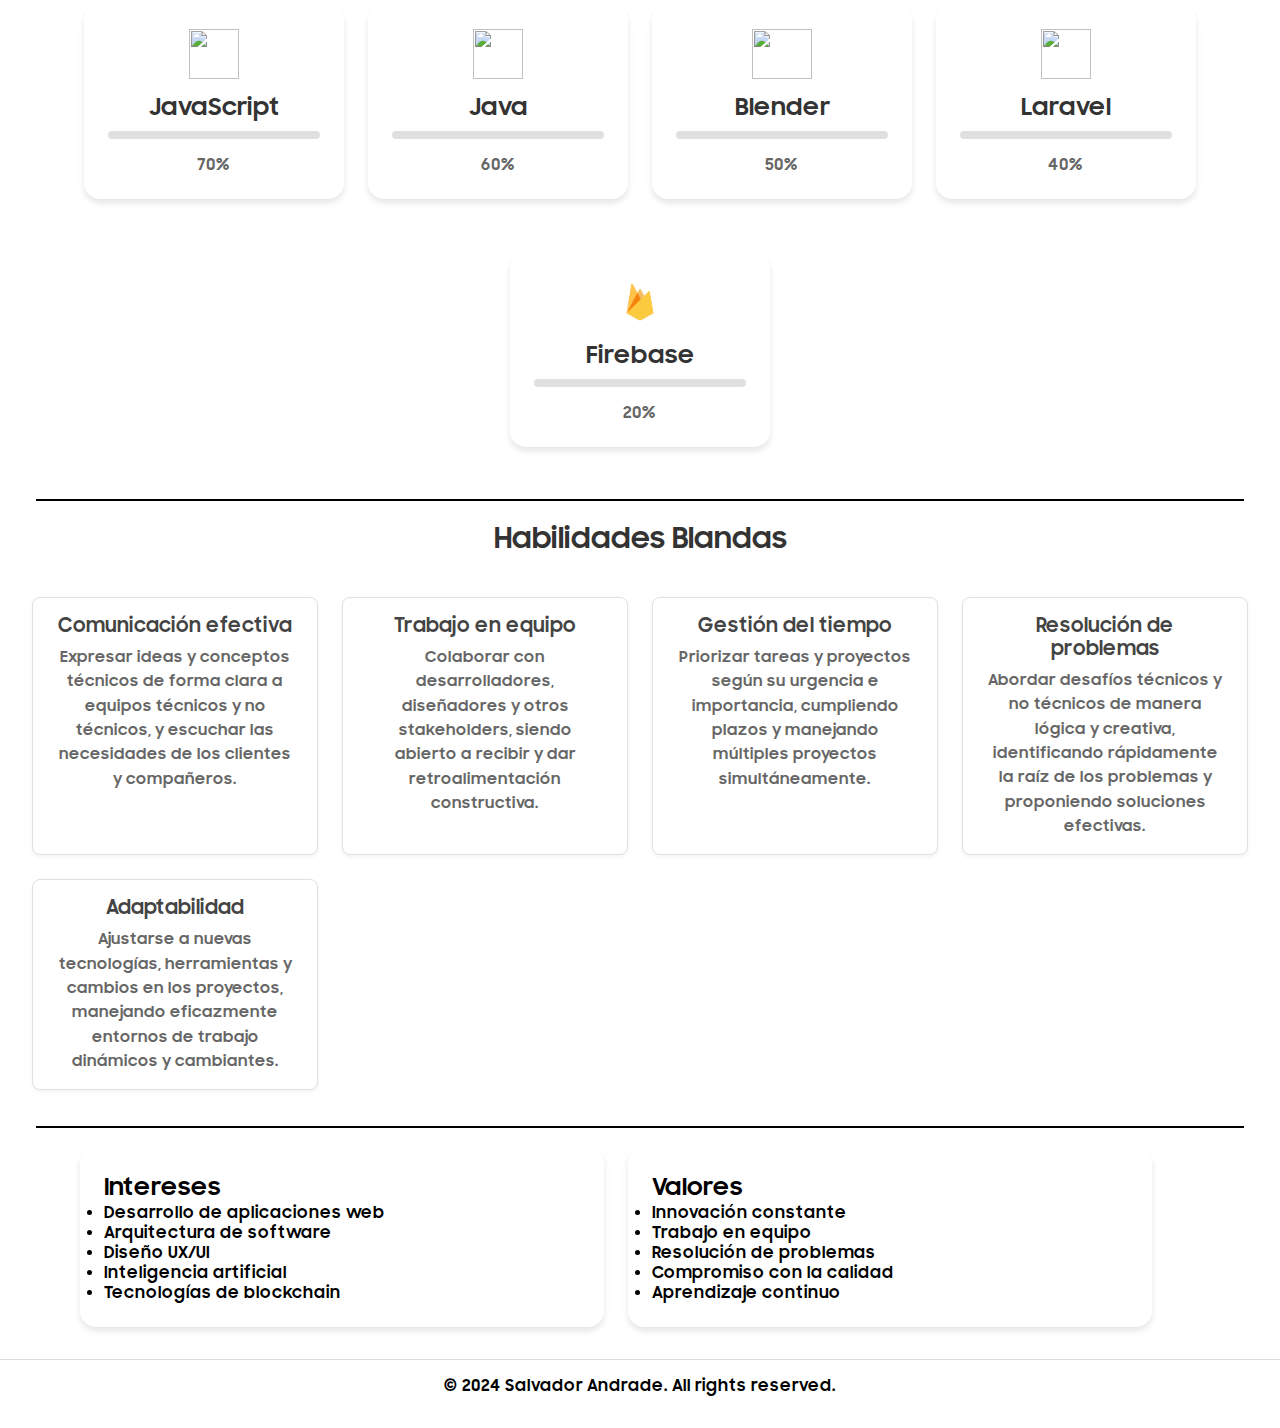
==== commit df8ccd19: "Diseño" ====
--- a/index.html
+++ b/index.html
@@ -56,7 +56,9 @@
   
 
     <div  class="container4">
-
+        
+        <hr style="border: 1px solid black;
+        margin: 20px;">
             <h2 class="habilidades">Habilidades Duras</h2>
 
     </div>
@@ -175,7 +177,14 @@
         </div>
     </div>
 
+
+
+
+    
     <div class="skills-section">
+
+        <hr style="border: 1px solid black;
+        margin: 20px;">
         <h2 class="section-title">Habilidades Blandas</h2>
         <div class="skills-container">
             <div class="skill-card">
@@ -199,16 +208,38 @@
                 <p class="skill-description">Ajustarse a nuevas tecnologías, herramientas y cambios en los proyectos, manejando eficazmente entornos de trabajo dinámicos y cambiantes.</p>
             </div>
         </div>
-    </div>
-    
-    
-    
-    
-    
-    
-
-    
-
+
+        <hr style="border: 1px solid black;
+        margin: 20px;">
+
+
+        <div class="container22">
+            <!-- Intereses -->
+            <div class="card2">
+                <h2>Intereses</h2>
+                <ul class="list">
+                    <li>Desarrollo de aplicaciones web</li>
+                    <li>Arquitectura de software</li>
+                    <li>Diseño UX/UI</li>
+                    <li>Inteligencia artificial</li>
+                    <li>Tecnologías de blockchain</li>
+                </ul>
+            </div>
+        
+            <!-- Valores -->
+            <div class="card2">
+                <h2>Valores</h2>
+                <ul class="list">
+                    <li>Innovación constante</li>
+                    <li>Trabajo en equipo</li>
+                    <li>Resolución de problemas</li>
+                    <li>Compromiso con la calidad</li>
+                    <li>Aprendizaje continuo</li>
+                </ul>
+            </div>
+        </div>
+    </div>
+   
     <footer>
         &copy; 2024 Salvador Andrade. All rights reserved.
     </footer>
--- a/Diseño/inicio.css
+++ b/Diseño/inicio.css
@@ -677,9 +677,9 @@
 }
 
 .habilidades {
-    margin-top: 70px;
-    background-color: #021b89;
-    color: rgb(255, 255, 255);
+
+    background-color: #021b8900;
+    color: rgb(0, 0, 0);
     width: 100%; /* Asegura que ocupe todo el ancho disponible */
     max-width: none; /* Elimina cualquier restricción de ancho */
     display: flex;
@@ -692,3 +692,34 @@
     transform: translateY(20px);
 }
 
+.container22 {
+    max-width: 1200px;
+    width: 100%;
+    display: flex;
+    flex-wrap: wrap;
+    gap: 1.5rem;
+    justify-content: center;
+}
+
+.card2 {
+    background-color: white;
+    box-shadow: 0 4px 6px rgba(0, 0, 0, 0.1);
+    color: #000;
+    border-radius: 16px;
+    padding: 1.5rem;
+    text-align: left;
+    flex: 1 1 calc(45% - 1rem); /* Dos tarjetas por fila */
+    max-width: calc(45% - 1rem);
+    transition: transform 0.2s ease-in-out;
+}
+
+.card:hover {
+    transform: translateY(-10px);
+}
+
+.card h2 {
+    font-size: 1.5rem;
+
+    margin-bottom: 0.5rem;
+    color: #333;
+}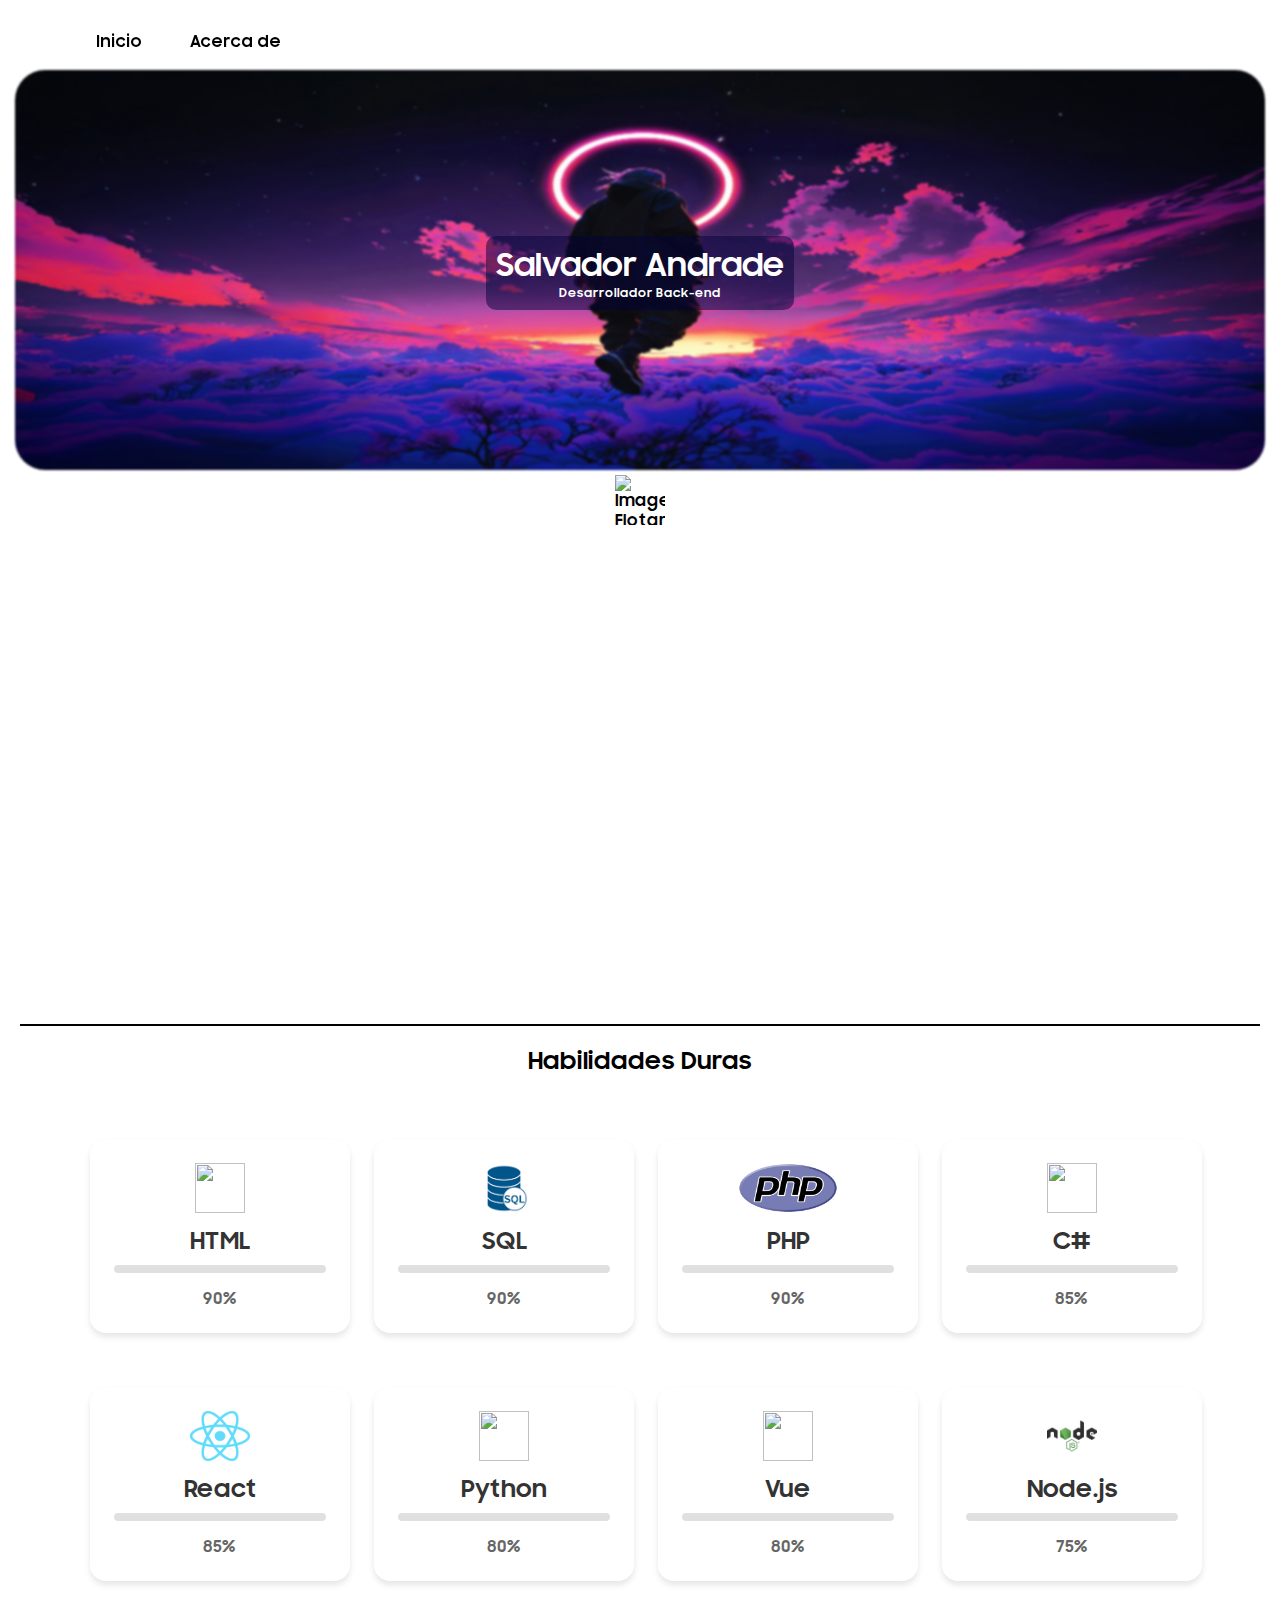
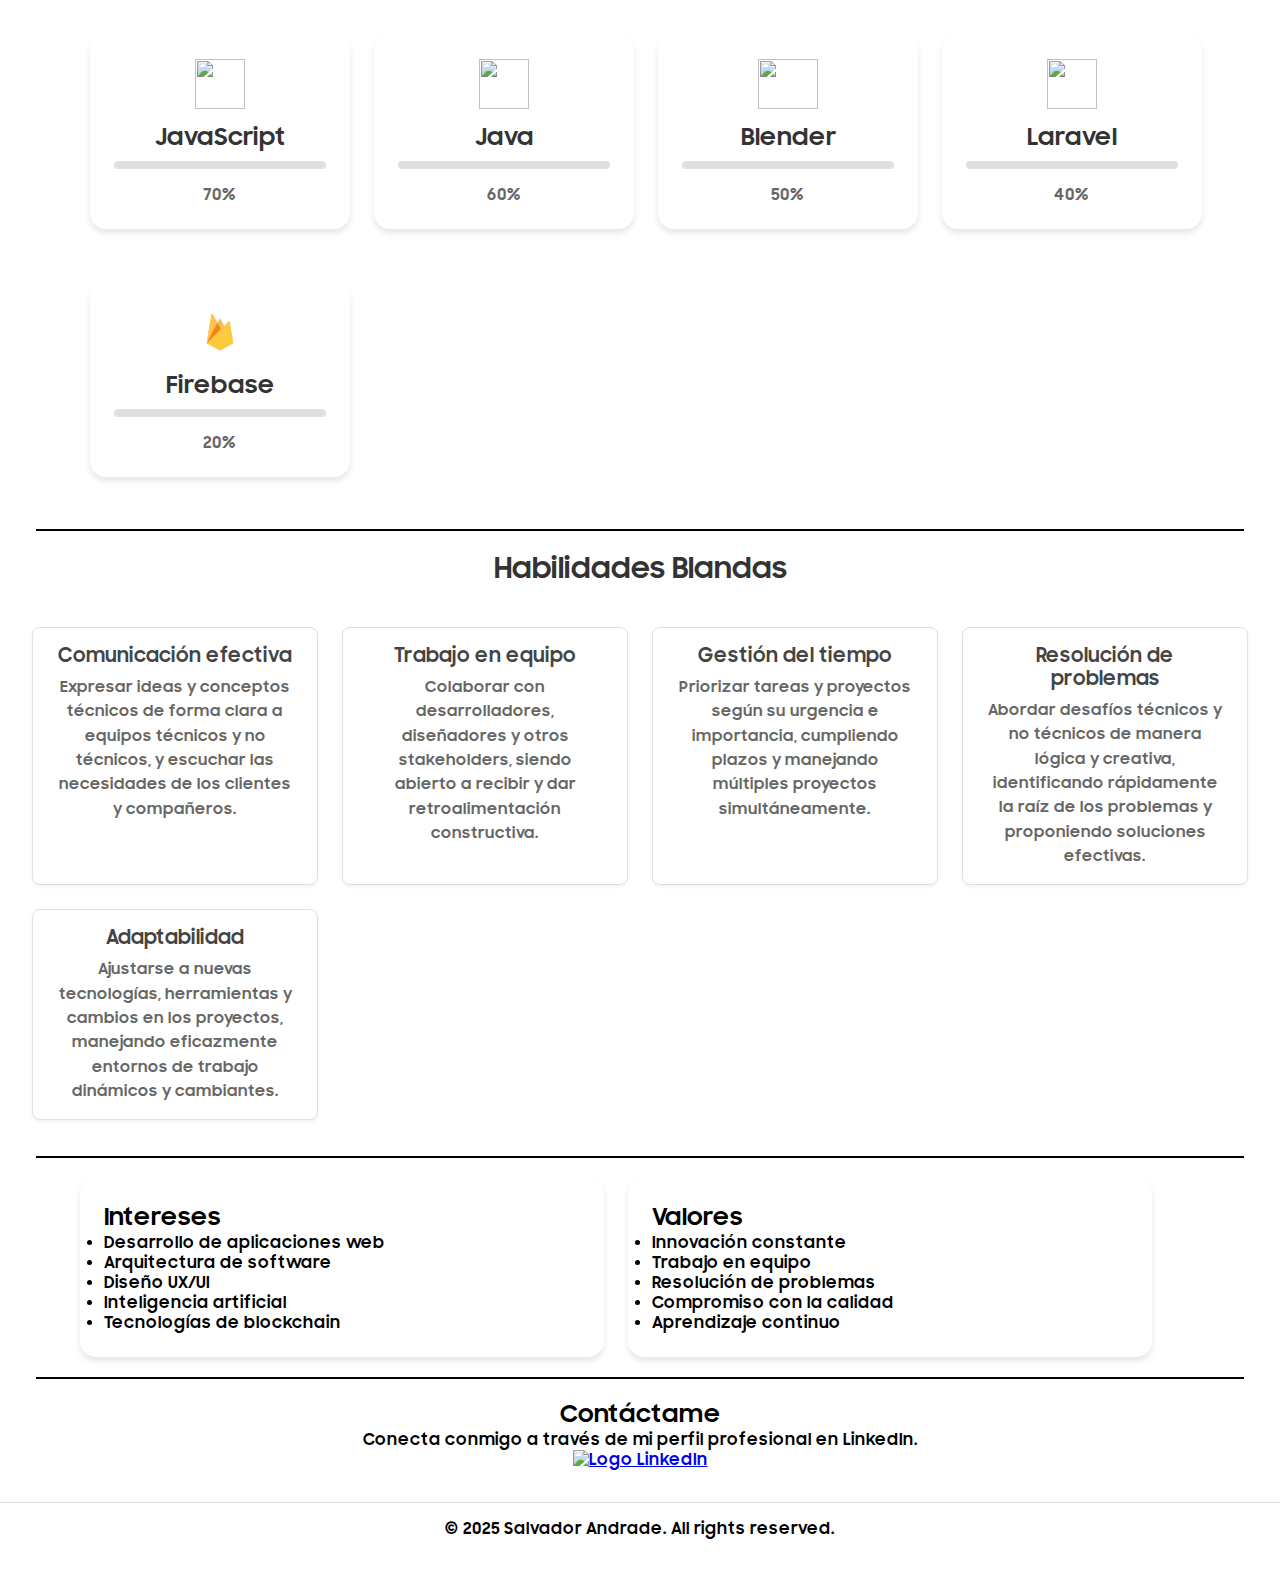
==== commit b99a009a: "Salvador Andrade" ====
--- a/index.html
+++ b/index.html
@@ -3,7 +3,7 @@
 <head>
     <meta charset="UTF-8">
     <meta name="viewport" content="width=device-width, initial-scale=1.0">
-    <title>Infinity UI</title>
+    <title>Salvador Andrade</title>
     <link rel="stylesheet" href="https://cdnjs.cloudflare.com/ajax/libs/font-awesome/6.0.0-beta3/css/all.min.css">
     <link rel="stylesheet" href="Diseño/inicio.css">
     <link rel="stylesheet" href="Diseño/habilidades.css">
@@ -23,29 +23,32 @@
        
     </nav>
 
- <div class="contenedor">  
-    <div class="image-container">
-  <img class="fondo" src="recursos/1.jpg" alt="Logo" class="logo" height="400px" width="1250px">
-    </div>
-    
-    <div class="texto">
-        <h1>Salvador Andrade</h1>
-        <h2 class="subtitulo">Desarrollador Back-end</h2>
-    </div>
-</div> 
+    <div class="contenedor">  
+        <div class="image-container">
+            <img class="fondo" src="recursos/1.jpg" alt="Logo" class="logo" height="400px" width="1250px">
+        </div>
+        
+        <div class="texto">
+            <h1>Salvador Andrade</h1>
+            <h2 class="subtitulo">Desarrollador Back-end</h2>
+        </div>
+    </div>
+    <img src="/recursos/1.png" alt="Imagen Flotante" class="flotante" height="50px" width="50px">
+
 
 <div id = "acerca"></div>
 
     <div id = "" class="sobre-mi">
         <div class="imagen">
-            <img src="recursos/1.png" alt="Elias Mauricio Parada Lozano">
+            <img src="recursos/pefil.png" alt="">
         </div>
         <div class="contenido">
             <h1>Sobre Mí</h1>
             <p>
                 Soy Salvador Ernesto Andrade Peña, un desarrollador apasionado por la creación de soluciones web innovadoras. Con una amplia experiencia tanto en desarrollo front-end como back-end, trabajo con tecnologías como HTML, CSS, JavaScript, PHP, Laravel, Node.js, Vue y Firebase. Siempre en busca de nuevas tecnologías y desafíos, me dedico a mejorar constantemente mis habilidades y aportar un valor significativo a los proyectos en los que participo, fusionando creatividad y eficiencia en cada solución que desarrollo.
             </p>
-            <a href="#" class="descargar-cv">Descargar CV</a>
+            <a href="recursos/Curriculum.docx" class="descargar-cv" download="Tu_CV.docx">Descargar CV</a>
+
         </div>
     </div>
 
@@ -59,7 +62,7 @@
         
         <hr style="border: 1px solid black;
         margin: 20px;">
-            <h2 class="habilidades">Habilidades Duras</h2>
+            <h2 >Habilidades Duras</h2>
 
     </div>
 
@@ -238,10 +241,32 @@
                 </ul>
             </div>
         </div>
-    </div>
+
+
+
+        <hr style="border: 1px solid black;
+        margin: 20px;">
+       
+
+
+        <div class="contact-section">
+            <h2>Contáctame</h2>
+            <p>Conecta conmigo a través de mi perfil profesional en LinkedIn.</p>
+            <a href="https:www.linkedin.com/in/salvadorandrade" target="_blank">
+                <div class="linkedin-logo">
+                    <img src="recursos/linke.png" alt="Logo LinkedIn" style="width: 100%; height: 100%; object-fit: contain;">
+                </div>
+              
+            </a>
+        </div>
+
+
+    </div>
+
+   
    
     <footer>
-        &copy; 2024 Salvador Andrade. All rights reserved.
+        &copy; 2025 Salvador Andrade. All rights reserved.
     </footer>
 
 
@@ -290,6 +315,7 @@
 
 
 
+
     </script>
 </body>
 
--- a/Diseño/inicio.css
+++ b/Diseño/inicio.css
@@ -142,12 +142,14 @@
 }
 
 .container {
+    position: relative;
+    margin-left: 100px;
     max-width: 1200px;
     width: 100%;
     display: flex;
     flex-wrap: wrap;
     gap: 1.5rem;
-    justify-content: center;
+ 
 }
 
 .card {
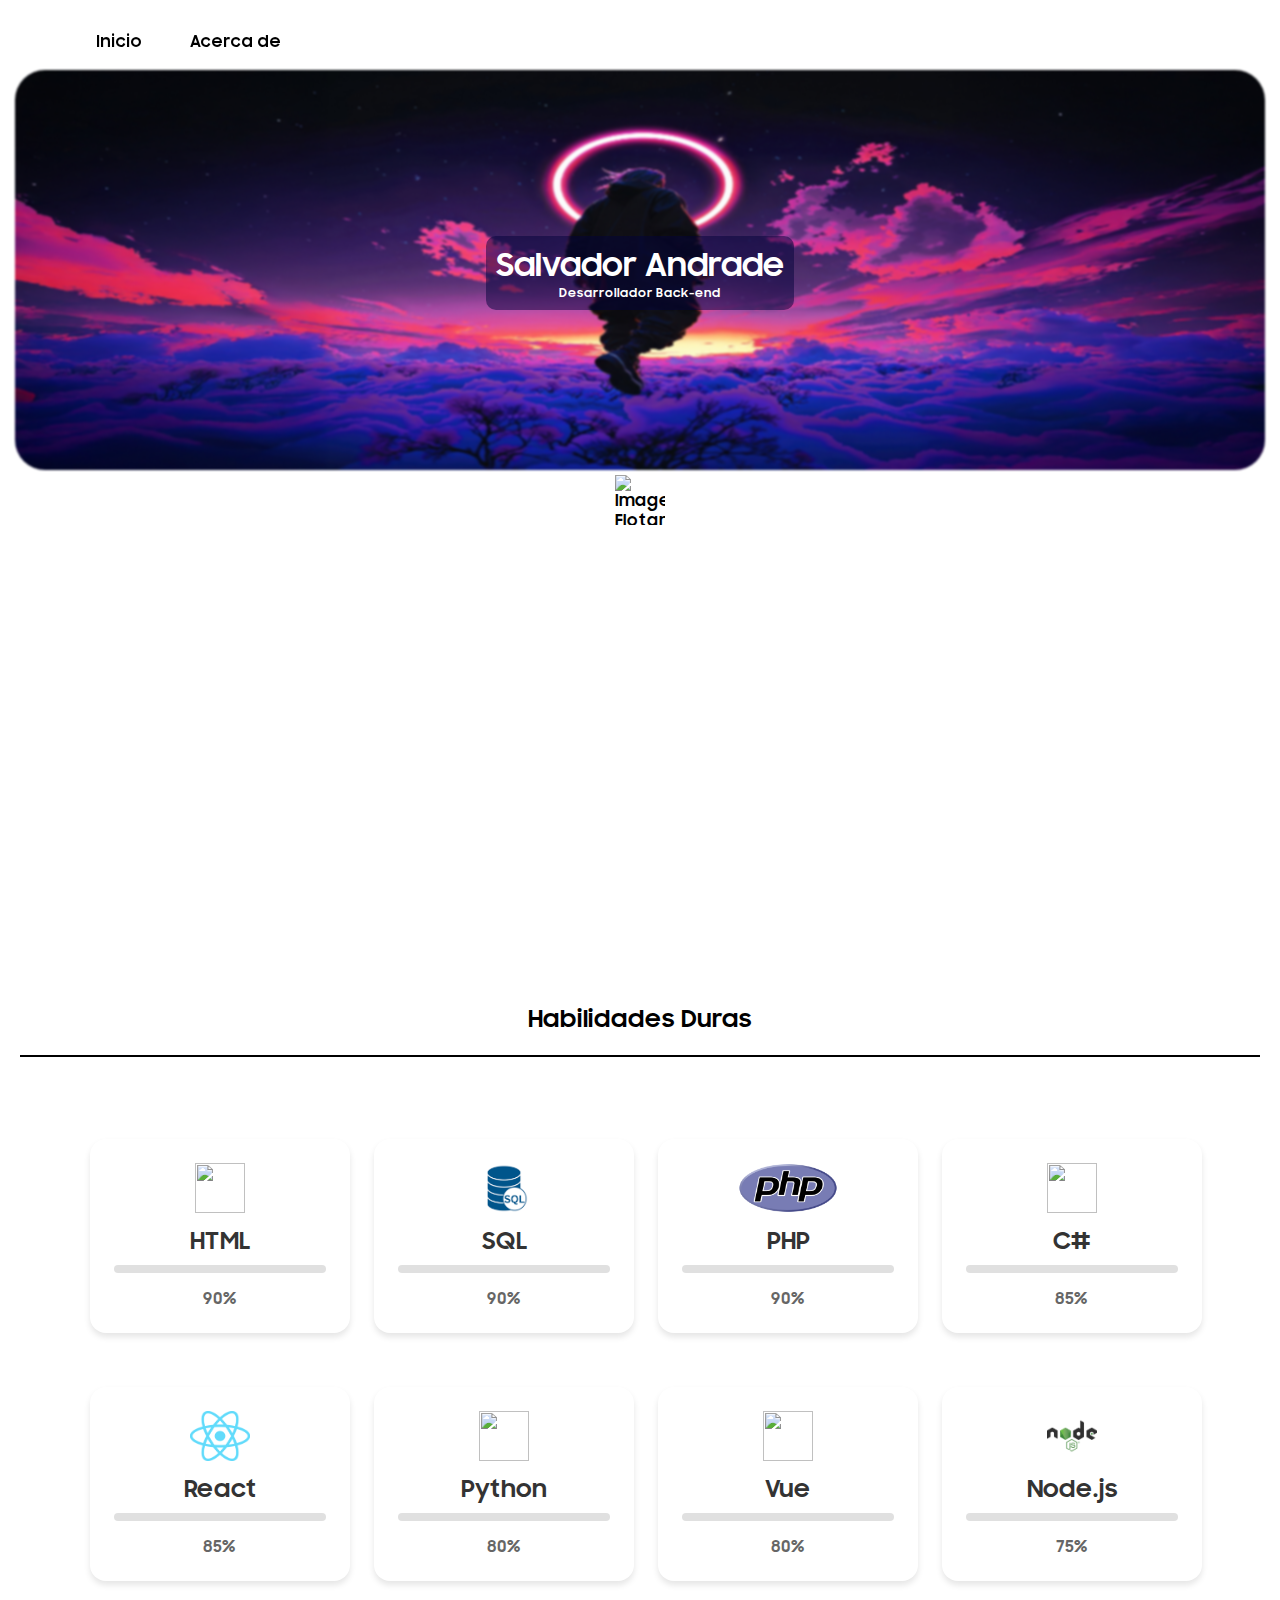
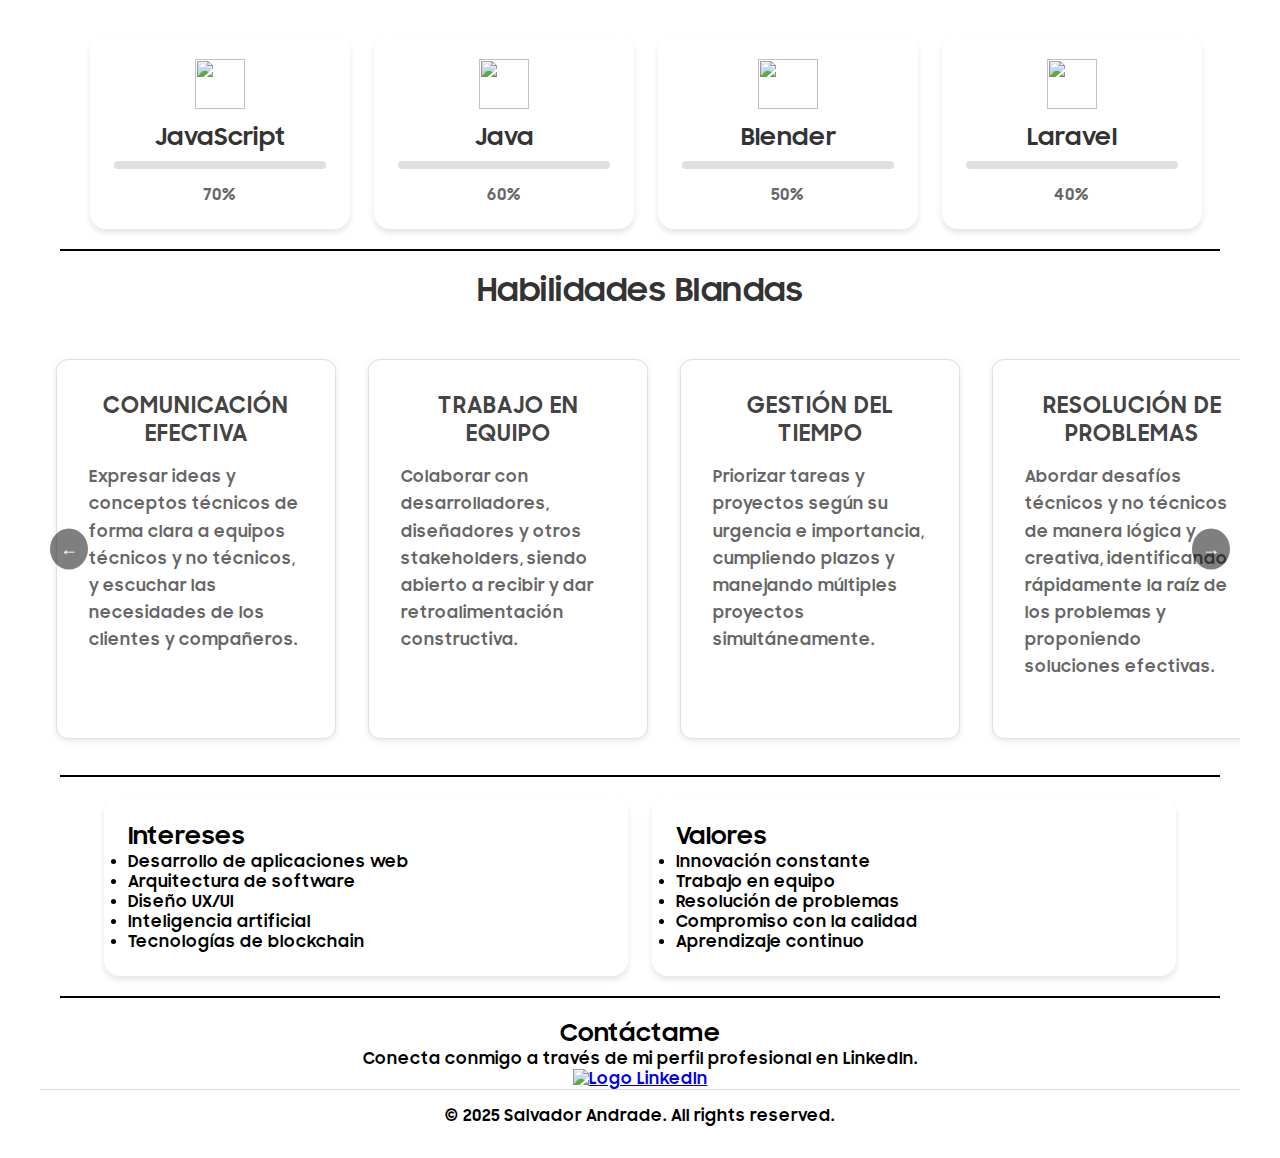
==== commit ea154436: "Diseño" ====
--- a/index.html
+++ b/index.html
@@ -4,9 +4,11 @@
     <meta charset="UTF-8">
     <meta name="viewport" content="width=device-width, initial-scale=1.0">
     <title>Salvador Andrade</title>
+    <link rel="icon" href="recursos/1.png" type="image/x-icon">
     <link rel="stylesheet" href="https://cdnjs.cloudflare.com/ajax/libs/font-awesome/6.0.0-beta3/css/all.min.css">
     <link rel="stylesheet" href="Diseño/inicio.css">
     <link rel="stylesheet" href="Diseño/habilidades.css">
+    <link rel="stylesheet" href="Diseño/progres.css">
 </head>
 <body>
     <nav>
@@ -60,10 +62,10 @@
 
     <div  class="container4">
         
-        <hr style="border: 1px solid black;
+        
+            <h2 >Habilidades Duras</h2>
+            <hr style="border: 1px solid black;
         margin: 20px;">
-            <h2 >Habilidades Duras</h2>
-
     </div>
 
     <div class="container">
@@ -170,47 +172,49 @@
             </div>
             <p>40%</p>
         </div>
-        <div class="card">
-            <img src="recursos/firebase.png" alt="" height="50" width="50" style="position: relative;">
-            <h2>Firebase</h2>
-            <div class="progress-bar firebase-progress">
-                <div class="progress" style="width: 20%;"></div>
-            </div>
-            <p>20%</p>
-        </div>
-    </div>
-
-
-
-
-    
+        
+    </div>
+
+
+
     <div class="skills-section">
-
-        <hr style="border: 1px solid black;
-        margin: 20px;">
+        <hr style="border: 1px solid black; margin: 20px;">
         <h2 class="section-title">Habilidades Blandas</h2>
         <div class="skills-container">
-            <div class="skill-card">
-                <h3 class="skill-title">Comunicación efectiva</h3>
-                <p class="skill-description">Expresar ideas y conceptos técnicos de forma clara a equipos técnicos y no técnicos, y escuchar las necesidades de los clientes y compañeros.</p>
-            </div>
-            <div class="skill-card">
-                <h3 class="skill-title">Trabajo en equipo</h3>
-                <p class="skill-description">Colaborar con desarrolladores, diseñadores y otros stakeholders, siendo abierto a recibir y dar retroalimentación constructiva.</p>
-            </div>
-            <div class="skill-card">
-                <h3 class="skill-title">Gestión del tiempo</h3>
-                <p class="skill-description">Priorizar tareas y proyectos según su urgencia e importancia, cumpliendo plazos y manejando múltiples proyectos simultáneamente.</p>
-            </div>
-            <div class="skill-card">
-                <h3 class="skill-title">Resolución de problemas</h3>
-                <p class="skill-description">Abordar desafíos técnicos y no técnicos de manera lógica y creativa, identificando rápidamente la raíz de los problemas y proponiendo soluciones efectivas.</p>
-            </div>
-            <div class="skill-card">
-                <h3 class="skill-title">Adaptabilidad</h3>
-                <p class="skill-description">Ajustarse a nuevas tecnologías, herramientas y cambios en los proyectos, manejando eficazmente entornos de trabajo dinámicos y cambiantes.</p>
-            </div>
-        </div>
+            <!-- Flecha izquierda -->
+            <button class="arrow-btn left" onclick="moveSkills('left')">&#8592;</button>
+    
+            <!-- Contenedor de las tarjetas -->
+            <div class="skills-container-content">
+                <div class="skill-card">
+                    <h3 class="skill-title">Comunicación efectiva</h3>
+                    <p class="skill-description">Expresar ideas y conceptos técnicos de forma clara a equipos técnicos y no técnicos, y escuchar las necesidades de los clientes y compañeros.</p>
+                </div>
+                <div class="skill-card">
+                    <h3 class="skill-title">Trabajo en equipo</h3>
+                    <p class="skill-description">Colaborar con desarrolladores, diseñadores y otros stakeholders, siendo abierto a recibir y dar retroalimentación constructiva.</p>
+                </div>
+                <div class="skill-card">
+                    <h3 class="skill-title">Gestión del tiempo</h3>
+                    <p class="skill-description">Priorizar tareas y proyectos según su urgencia e importancia, cumpliendo plazos y manejando múltiples proyectos simultáneamente.</p>
+                </div>
+                <div class="skill-card">
+                    <h3 class="skill-title">Resolución de problemas</h3>
+                    <p class="skill-description">Abordar desafíos técnicos y no técnicos de manera lógica y creativa, identificando rápidamente la raíz de los problemas y proponiendo soluciones efectivas.</p>
+                </div>
+                <div class="skill-card">
+                    <h3 class="skill-title">Adaptabilidad</h3>
+                    <p class="skill-description">Ajustarse a nuevas tecnologías, herramientas y cambios en los proyectos, manejando eficazmente entornos de trabajo dinámicos y cambiantes.</p>
+                </div>
+            </div>
+    
+            <!-- Flecha derecha -->
+            <button class="arrow-btn right" onclick="moveSkills('right')">&#8594;</button>
+        </div>
+ 
+    
+    
+    
 
         <hr style="border: 1px solid black;
         margin: 20px;">
@@ -273,6 +277,16 @@
 
 
     <script>
+
+
+
+
+
+
+
+
+
+
         const menuToggle = document.querySelector('.menu-toggle');
         const navMenu = document.querySelector('nav ul');
     
@@ -313,6 +327,27 @@
 
 
 
+let currentIndex1 = 0; // Índice inicial
+
+function moveSkills(direction) {
+    const container = document.querySelector('.skills-container-content');
+    const cards = container.children;
+    const cardWidth = document.querySelector('.skill-card').offsetWidth + 20; // Ajuste del margen
+    
+    // Si es hacia la izquierda
+    if (direction === 'left') {
+        currentIndex = currentIndex === 0 ? cards.length - 1 : currentIndex - 1; // Si está en el primer elemento, regresa al último
+    } 
+    // Si es hacia la derecha
+    else if (direction === 'right') {
+        currentIndex = currentIndex === cards.length - 1 ? 0 : currentIndex + 1; // Si está en el último elemento, regresa al primero
+    }
+
+    // Desplazamos el contenedor de las tarjetas
+    container.style.transform = `translateX(-${currentIndex * cardWidth}px)`;
+}
+
+
 
 
 
--- a/Diseño/habilidades.css
+++ b/Diseño/habilidades.css
@@ -1,52 +1,90 @@
-/* Contenedor principal */
+/* Estilos generales */
 .skills-section {
     text-align: center;
-    padding: 2rem 1rem;
+
     background-color: #fafafa00;
     border-bottom: 1px solid #ddd;
 }
-
-/* Título de sección */
 .section-title {
-    font-size: 1.8rem;
-    font-weight: 500;
+    font-size: 2rem; 
+    font-weight: 700; 
     color: #333;
-    margin-bottom: 1.5rem;
+    margin-bottom: 2rem; 
+    letter-spacing: 0.5px;
 }
 
-/* Grid de tarjetas */
+/* Contenedor de las tarjetas con rotación automática */
 .skills-container {
-    display: grid;
-    grid-template-columns: repeat(auto-fit, minmax(280px, 1fr));
-    gap: 1.5rem;
+    display: flex;
+    overflow: hidden;
     padding: 1rem;
+    max-width: 1200px;
+    margin: 0 auto;
+    position: relative; /* Para posicionar las flechas dentro del contenedor */
 }
 
-/* Tarjeta individual */
+/* Flechas */
+.arrow-btn {
+    position: absolute;
+    top: 50%;
+    transform: translateY(-50%);
+    background-color: rgba(0, 0, 0, 0.5);
+    color: white;
+    border: none;
+    padding: 10px;
+    font-size: 18px;
+    cursor: pointer;
+    z-index: 10;
+    border-radius: 50%;
+}
+
+.arrow-btn.left {
+    left: 10px;
+}
+
+.arrow-btn.right {
+    right: 10px;
+}
+
+/* Hacer que las tarjetas se deslicen suavemente */
+.skills-container-content {
+    display: flex;
+    transition: transform 0.3s ease-in-out;
+}
+
+/* Estilo de las tarjetas */
 .skill-card {
+    flex: 0 0 auto;
+    width: 280px; 
+    margin-right: 2rem; /* Espaciado entre tarjetas */
     background-color: #fff;
     border: 1px solid #e0e0e0;
-    border-radius: 8px;
-    padding: 1rem 1.5rem;
-    box-shadow: 0 2px 4px rgba(0, 0, 0, 0.05);
-    transition: box-shadow 0.2s ease-in-out;
+    border-radius: 12px; 
+    padding: 2rem; 
+    box-shadow: 0 2px 6px rgba(0, 0, 0, 0.1); 
+    transition: all 0.3s ease-in-out;
 }
 
 .skill-card:hover {
-    box-shadow: 0 4px 8px rgba(0, 0, 0, 0.1);
+    box-shadow: 0 8px 16px rgba(0, 0, 0, 0.15);
+    transform: translateY(-5px);
 }
 
-/* Título dentro de la tarjeta */
 .skill-title {
-    font-size: 1.2rem;
+    font-size: 1.4rem;
     font-weight: 600;
     color: #444;
-    margin-bottom: 0.5rem;
+    margin-bottom: 1rem;
+    text-transform: uppercase;
+    letter-spacing: 1px;
 }
 
-/* Descripción dentro de la tarjeta */
 .skill-description {
-    font-size: 0.95rem;
-    line-height: 1.6;
+    font-size: 1rem;
+    line-height: 1.7;
     color: #666;
+    margin-bottom: 1.5rem;
+    text-align: left;
 }
+
+
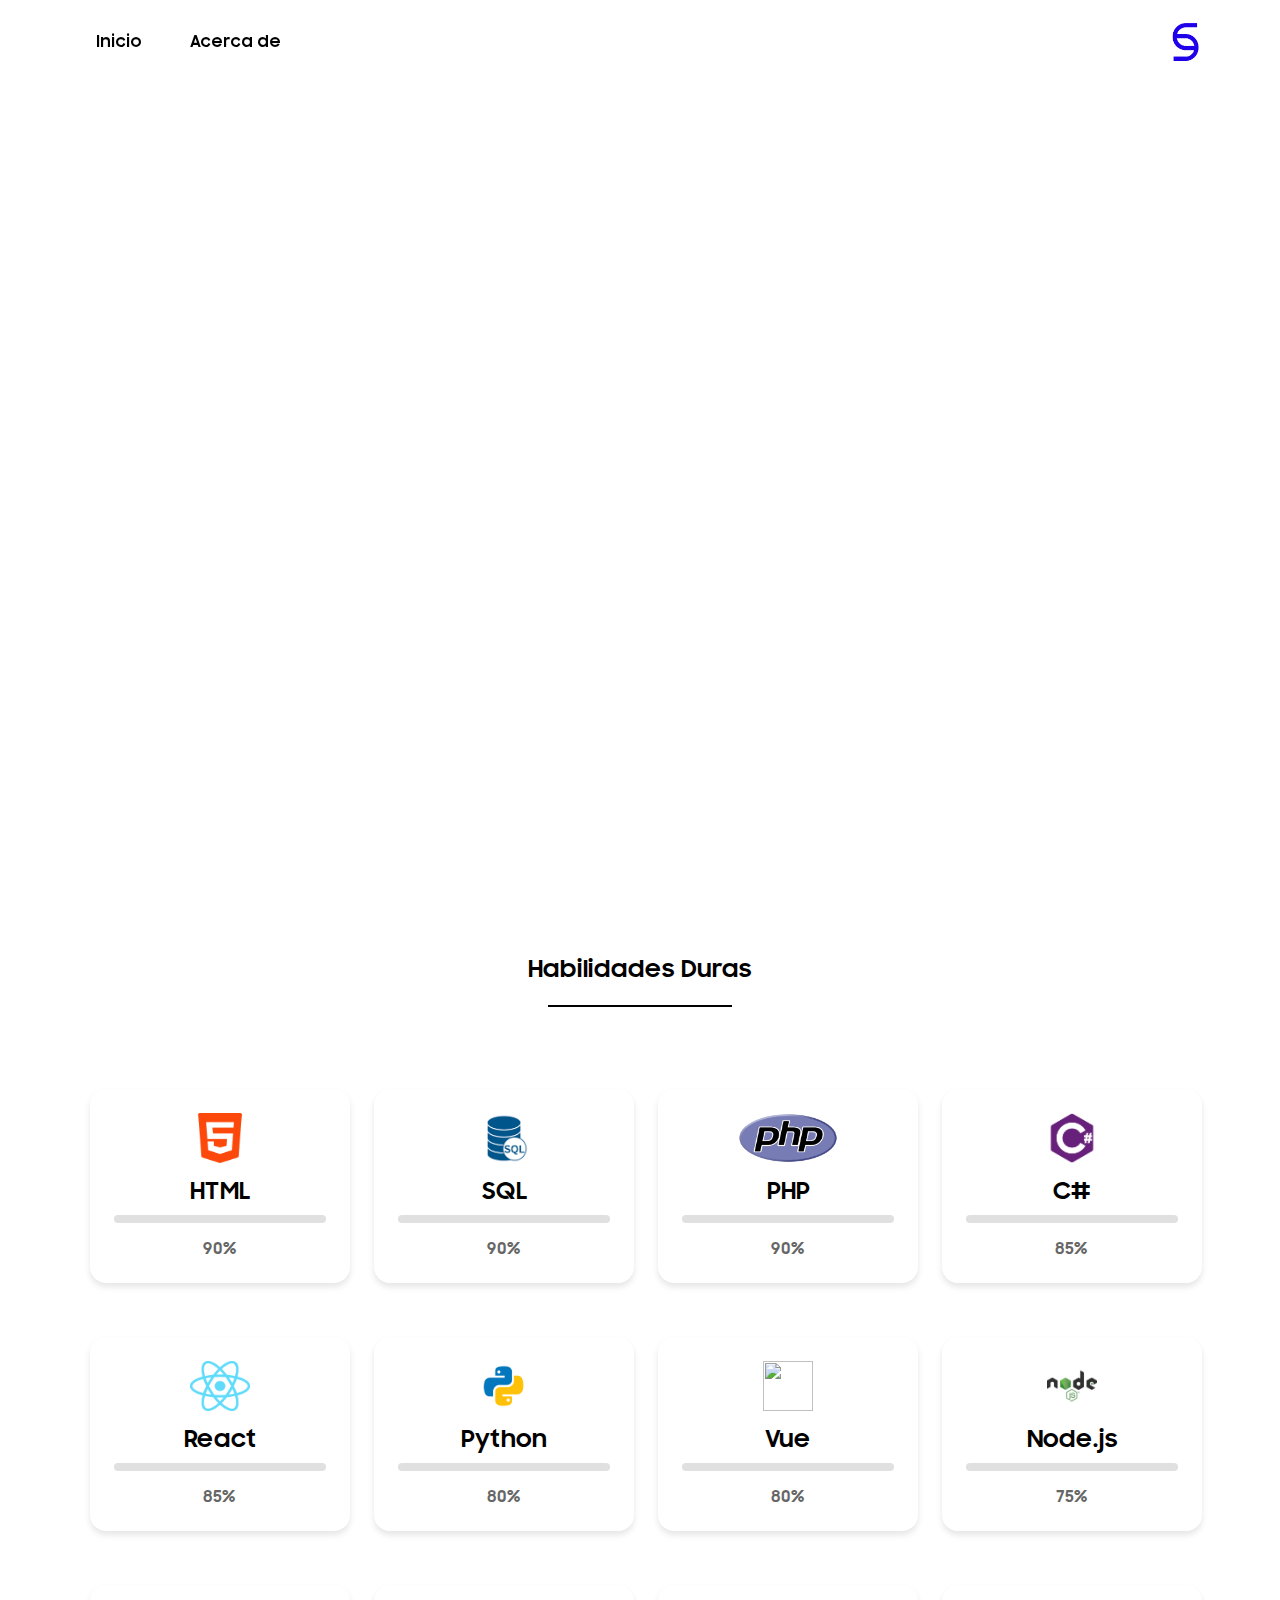
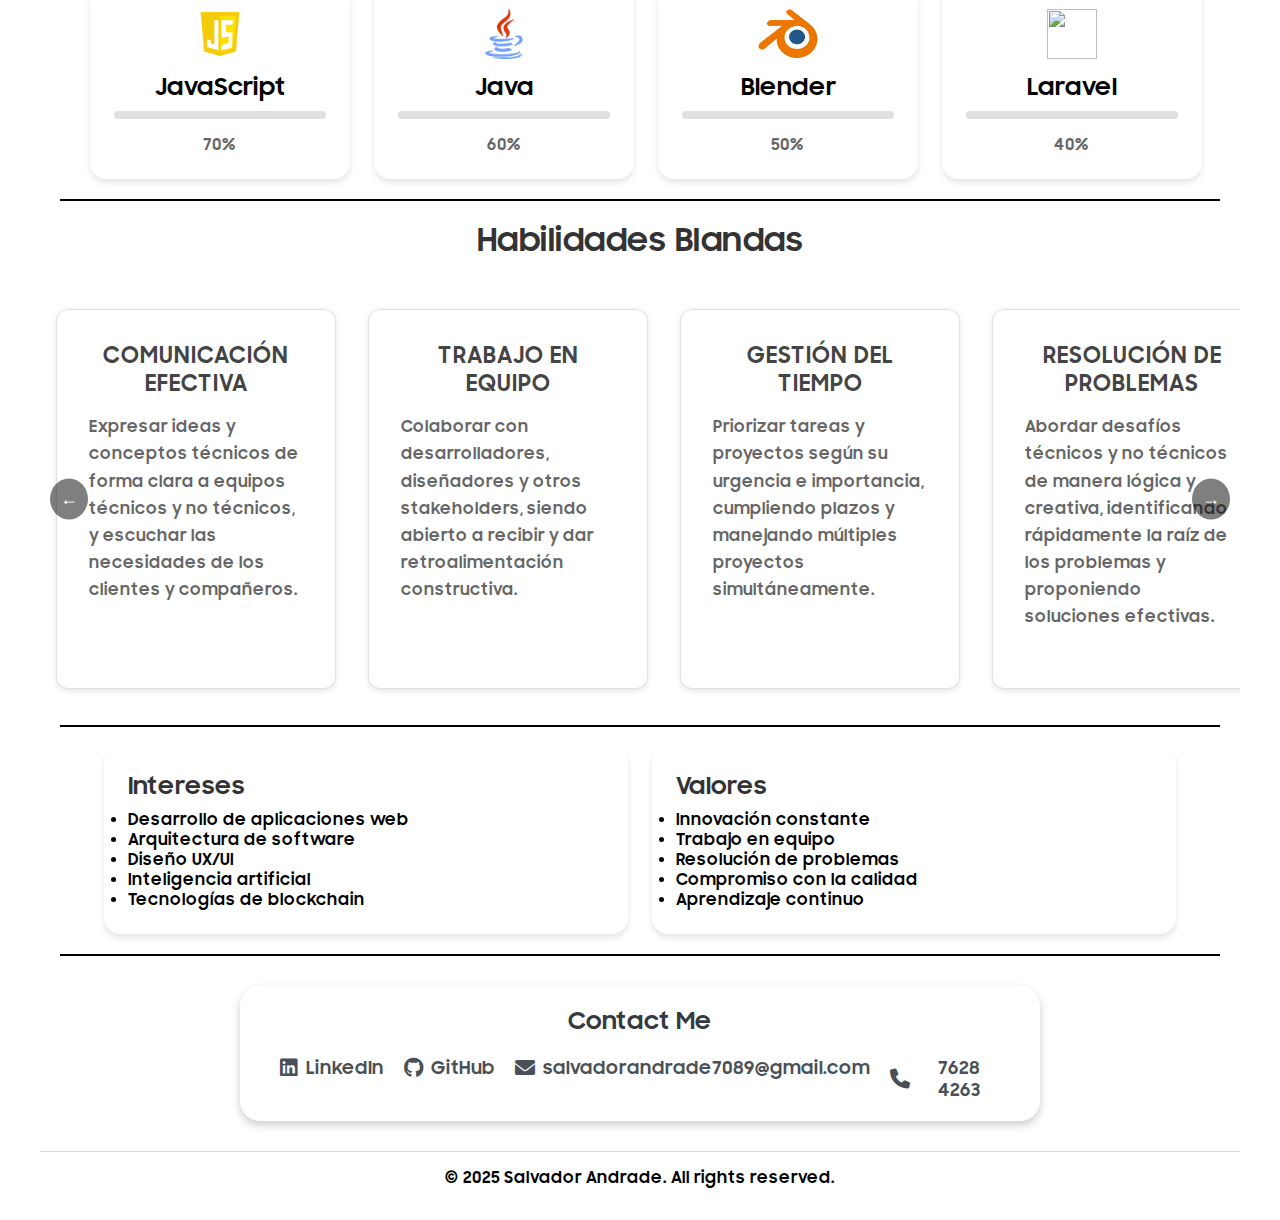
==== commit 630d2cfe: "diseño" ====
--- a/index.html
+++ b/index.html
@@ -27,12 +27,12 @@
 
     <div class="contenedor">  
         <div class="image-container">
-            <img class="fondo" src="recursos/1.jpg" alt="Logo" class="logo" height="400px" width="1250px">
+            <img class="fondo" src="recursos/Portada.jpg" alt="Logo" class="logo" height="400px" width="1250px">
         </div>
         
         <div class="texto">
             <h1>Salvador Andrade</h1>
-            <h2 class="subtitulo">Desarrollador Back-end</h2>
+            <h2 class="subtitulo">Desarrollador Full-Stack</h2>
         </div>
     </div>
     <img src="/recursos/1.png" alt="Imagen Flotante" class="flotante" height="50px" width="50px">
@@ -42,12 +42,16 @@
 
     <div id = "" class="sobre-mi">
         <div class="imagen">
-            <img src="recursos/pefil.png" alt="">
+            <img src="recursos/Foto1.jpg" alt="">
         </div>
         <div class="contenido">
             <h1>Sobre Mí</h1>
             <p>
-                Soy Salvador Ernesto Andrade Peña, un desarrollador apasionado por la creación de soluciones web innovadoras. Con una amplia experiencia tanto en desarrollo front-end como back-end, trabajo con tecnologías como HTML, CSS, JavaScript, PHP, Laravel, Node.js, Vue y Firebase. Siempre en busca de nuevas tecnologías y desafíos, me dedico a mejorar constantemente mis habilidades y aportar un valor significativo a los proyectos en los que participo, fusionando creatividad y eficiencia en cada solución que desarrollo.
+                Soy Salvador Ernesto Andrade Peña, un desarrollador full-stack apasionado por la creación de soluciones web innovadoras.
+                 Con una amplia experiencia tanto en desarrollo front-end como back-end, trabajo con tecnologías
+                  como HTML, CSS, JavaScript, PHP, Laravel, Node.js, Vue.js y React.js. Siempre en busca de nuevas 
+                  tecnologías y desafíos, me dedico a mejorar constantemente mis habilidades y aportar un valor 
+                  significativo a los proyectos en los que participo, fusionando creatividad y eficiencia en cada solución que desarrollo.
             </p>
             <a href="recursos/Curriculum.docx" class="descargar-cv" download="Tu_CV.docx">Descargar CV</a>
 
@@ -251,23 +255,38 @@
         <hr style="border: 1px solid black;
         margin: 20px;">
        
-
-
-        <div class="contact-section">
-            <h2>Contáctame</h2>
-            <p>Conecta conmigo a través de mi perfil profesional en LinkedIn.</p>
-            <a href="https:www.linkedin.com/in/salvadorandrade" target="_blank">
-                <div class="linkedin-logo">
-                    <img src="recursos/linke.png" alt="Logo LinkedIn" style="width: 100%; height: 100%; object-fit: contain;">
-                </div>
-              
-            </a>
-        </div>
-
-
-    </div>
-
-   
+     <center>
+       <div id ="contacto" class="contact-section">
+        <h2>Contact Me</h2>
+        <ul>
+            <li>
+                <a href="https://www.linkedin.com/in/salvadorandrade" target="_blank">
+                    <i class="fab fa-linkedin"></i> LinkedIn
+                </a>
+            </li>
+            <li>
+                <a href="https://github.com/xXSalvadorAndradeXx" target="_blank">
+                    <i class="fab fa-github"></i> GitHub
+                </a>
+            </li>
+            <li>
+                <a href="#contacto">
+                    <i class="fas fa-envelope"></i> salvadorandrade7089@gmail.com
+                    
+                </a>
+            </li>
+            <li>
+                <a href="#contacto">
+                    <i class="fas fa-phone"></i> 7628 4263
+                </a>
+            </li>
+        </ul>
+    </div>
+
+
+    </div>
+
+</center>
    
     <footer>
         &copy; 2025 Salvador Andrade. All rights reserved.
@@ -336,11 +355,11 @@
     
     // Si es hacia la izquierda
     if (direction === 'left') {
-        currentIndex = currentIndex === 0 ? cards.length - 1 : currentIndex - 1; // Si está en el primer elemento, regresa al último
+        currentIndex = currentIndex === 0 ? cards.length - 4 : currentIndex - 1; // Si está en el primer elemento, regresa al último
     } 
     // Si es hacia la derecha
     else if (direction === 'right') {
-        currentIndex = currentIndex === cards.length - 1 ? 0 : currentIndex + 1; // Si está en el último elemento, regresa al primero
+        currentIndex = currentIndex === cards.length - 4 ? 0 : currentIndex + 1; // Si está en el último elemento, regresa al primero
     }
 
     // Desplazamos el contenedor de las tarjetas
--- a/Diseño/inicio.css
+++ b/Diseño/inicio.css
@@ -26,6 +26,8 @@
 }
 
 body {
+
+    overflow-x: hidden;
     font-family: 'Samsung', sans-serif;
     background: var(--dark-color);
     color: var(--text-color);
@@ -162,11 +164,12 @@
     text-align: center;
     flex: 1 1 calc(23% - 1rem); /* Ajusta el ancho para 4 por fila */
     max-width: calc(23% - 1rem); /* Ajusta el ancho para 4 por fila */
-    transition: transform 0.2s ease-in-out;
+    transition: all 0.3s ease-in-out;
 }
 
 .card:hover {
-    transform: translateY(-10px);
+    transform: translateY(-5px);
+    box-shadow: 0 4px 6px rgba(0, 0, 0, 0.29);
 }
 
 .card h2 {
@@ -299,239 +302,16 @@
 
 .container4 {
  
-    background-color: #ffffff;
+    background-color: #ffffff00;
     padding: 2rem;
     border-radius: 16px;
     
-    width: 105%; /* Asegura que ocupe todo el ancho disponible */
-    max-width: 110%; /* Asegura que no haya un límite de ancho */
-    
+   
     text-align: center;
 }
 
 
-.progress-bar {
-    width: 100%;
-    height: 8px;
-    background: #e0e0e0;
-    border-radius: 4px;
-    overflow: hidden;
-    margin-bottom: 1rem;
-}
-
-.progress-bar .progress {
-    height: 100%;
-    transition: width 0.4s ease;
-}
-
-/* Animaciones para cada barra de progreso */
-.python-progress .progress {
-    animation: pythonFlash 1.5s infinite alternate;
-}
-
-.html-progress .progress {
-    animation: htmlFlash 1.5s infinite alternate;
-}
-
-.java-progress .progress {
-    animation: javaFlash 1.5s infinite alternate;
-}
-
-.javascript-progress .progress {
-    animation: jsFlash 1.5s infinite alternate;
-}
-
-.csharp-progress .progress {
-    animation: csharpFlash 1.5s infinite alternate;
-}
-
-.blender-progress .progress {
-    animation: blenderFlash 1.5s infinite alternate;
-}
-
-.node-progress .progress {
-    animation: nodeFlash 1.5s infinite alternate;
-}
-
-.react-progress .progress {
-    animation: reactFlash 1.5s infinite alternate;
-}
-
-.vue-progress .progress {
-    animation: vueFlash 1.5s infinite alternate;
-}
-
-.sql-progress .progress {
-    animation: sqlFlash 1.5s infinite alternate;
-}
-
-.laravel-progress .progress {
-    animation: laravelFlash 1.5s infinite alternate;
-}
-
-.php-progress .progress {
-    animation: phpFlash 1.5s infinite alternate;
-}
-
-.firebase-progress .progress {
-    animation: firebaseFlash 1.5s infinite alternate;
-}
-
-@keyframes pythonFlash {
-    0% {
-        background-color: #0078ff;
-    }
-    50% {
-        background-color: #00bfff; /* Color más brillante para el destello */
-    }
-    100% {
-        background-color: #0078ff;
-    }
-}
-
-@keyframes htmlFlash {
-    0% {
-        background-color: #ff5722;
-    }
-    50% {
-        background-color: #ff7043;
-    }
-    100% {
-        background-color: #ff5722;
-    }
-}
-
-@keyframes javaFlash {
-    0% {
-        background-color: #ff9800;
-    }
-    50% {
-        background-color: #ffb74d;
-    }
-    100% {
-        background-color: #ff9800;
-    }
-}
-
-@keyframes jsFlash {
-    0% {
-        background-color: #4caf50;
-    }
-    50% {
-        background-color: #81c784;
-    }
-    100% {
-        background-color: #4caf50;
-    }
-}
-
-@keyframes csharpFlash {
-    0% {
-        background-color: #00bcd4;
-    }
-    50% {
-        background-color: #80deea;
-    }
-    100% {
-        background-color: #00bcd4;
-    }
-}
-
-@keyframes blenderFlash {
-    0% {
-        background-color: #9c27b0;
-    }
-    50% {
-        background-color: #ba68c8;
-    }
-    100% {
-        background-color: #9c27b0;
-    }
-}
-
-@keyframes nodeFlash {
-    0% {
-        background-color: #8cc84b;
-    }
-    50% {
-        background-color: #a7d88c;
-    }
-    100% {
-        background-color: #8cc84b;
-    }
-}
-
-@keyframes reactFlash {
-    0% {
-        background-color: #61dafb;
-    }
-    50% {
-        background-color: #7ac8f2;
-    }
-    100% {
-        background-color: #61dafb;
-    }
-}
-
-@keyframes vueFlash {
-    0% {
-        background-color: #42b883;
-    }
-    50% {
-        background-color: #61d9a1;
-    }
-    100% {
-        background-color: #42b883;
-    }
-}
-
-@keyframes sqlFlash {
-    0% {
-        background-color: #f29111;
-    }
-    50% {
-        background-color: #ff9c44;
-    }
-    100% {
-        background-color: #f29111;
-    }
-}
-
-@keyframes laravelFlash {
-    0% {
-        background-color: #ff2d20;
-    }
-    50% {
-        background-color: #ff6f62;
-    }
-    100% {
-        background-color: #ff2d20;
-    }
-}
-
-@keyframes phpFlash {
-    0% {
-        background-color: #8e44ad;
-    }
-    50% {
-        background-color: #9b59b6;
-    }
-    100% {
-        background-color: #8e44ad;
-    }
-}
-
-@keyframes firebaseFlash {
-    0% {
-        background-color: #8e44ad;
-    }
-    50% {
-        background-color: #9b59b6;
-    }
-    100% {
-        background-color: #8e44ad;
-    }
-}
+
 
 
 
@@ -612,16 +392,21 @@
     margin-top: 1rem;
     padding: 0.8rem 1.5rem;
     color: #000000;
-    background-color: white;
+    background-color: #ffffff;
     text-decoration: none;
     font-weight: bold;
     border-radius: 70px;
     transition: background-color 0.3s ease, color 0.3s ease;
-}
+    transition: all 0.3s ease-in-out;
+   
+    
+}
+
 .descargar-cv:hover {
-    background-color: #010139;
-    color: rgb(255, 255, 255);
+    background: #ffffff;
+    color: rgb(0, 0, 0);
     border-radius: 70px;
+    transform:scale(1.1);
 }
 
 
@@ -645,11 +430,12 @@
 }
 
 
-
 .contenedor {
     margin-top: 70px;
     position: relative;
     display: inline-block;
+    opacity: 0; /* Inicia invisible */
+    animation: fadeIn 2s forwards; /* Aparece suavemente */
 }
 
 .texto {
@@ -661,12 +447,18 @@
     transform: translate(-50%, -50%);
     text-align: center;
     color: white;
-    border-radius: 10px;
-}
-
-h1{
+    border-radius: 70px;
+    opacity: 0; /* Inicia invisible */
+    transform: translateY(20px); /* Desplazamiento inicial hacia abajo */
+    animation: slideIn 2s 0.5s forwards; /* Aparece con un deslizamiento */
+}
+
+
+
+h1 {
     margin: 0;
 }
+
 .subtitulo {
     font-size: 12px;
     margin: 0;
@@ -674,24 +466,33 @@
 
 .fondo {
     border-radius: 30px;
-    filter: blur(1px); /* Desenfoque de la imagen */
-    
-}
+    filter: blur(1px);
+    opacity: 0; /* Inicia invisible */
+    animation: fadeIn 0.5s forwards; /* Imagen aparece suavemente */
+}
+
+/* Animaciones */
+@keyframes fadeIn {
+    to {
+        opacity: 1;
+    }
+}
+
+@keyframes slideIn {
+    to {
+        opacity: 1;
+        transform: translateY(0);
+    }
+}
+
 
 .habilidades {
 
     background-color: #021b8900;
     color: rgb(0, 0, 0);
-    width: 100%; /* Asegura que ocupe todo el ancho disponible */
-    max-width: none; /* Elimina cualquier restricción de ancho */
-    display: flex;
-    padding: 10px;
-    align-items: center;
-    justify-content: center;
-    gap: 2rem;
+
    
-    transition: opacity 0.5s ease, transform 0.5s ease;
-    transform: translateY(20px);
+ 
 }
 
 .container22 {
@@ -715,13 +516,83 @@
     transition: transform 0.2s ease-in-out;
 }
 
-.card:hover {
+.card2:hover {
     transform: translateY(-10px);
 }
 
-.card h2 {
+.card2 h2 {
     font-size: 1.5rem;
 
     margin-bottom: 0.5rem;
     color: #333;
-}+}
+.contact-section {
+    align-items: flex-start;
+
+    background: #ffffff;
+    border-radius: 20px;
+    box-shadow: 0 4px 10px rgba(0, 0, 0, 0.2);
+    padding: 20px 40px;
+    text-align: center;
+    margin: 30px;
+    max-width: 800px;
+    width: 90%;
+}
+.contact-section h2 {
+    margin-bottom: 20px;
+    color: #343a40;
+}
+.contact-section ul {
+    list-style: none;
+    padding: 0;
+    margin: 0;
+    display: flex;
+    justify-content: center;
+    gap: 20px;
+}
+.contact-section ul li {
+    margin: 0;
+}
+.contact-section ul li a {
+    text-decoration: none;
+    color: #495057;
+    font-size: 18px;
+    transition: color 0.3s;
+    display: flex;
+    align-items: center;
+}
+.contact-section ul li a:hover {
+    color: #007bff;
+}
+.contact-section ul li a i {
+    margin-right: 8px;
+    font-size: 20px;
+}
+
+
+.flotante {
+    position: fixed;
+    top: 18px;
+    right: 70px;
+    z-index: 1000;
+    background-color: rgba(255, 255, 255, 0);
+    animation: latir 2s ease-in-out 0s 2; /* 1s de duración, repetida 5 veces */
+}
+
+@keyframes latir {
+    0% {
+        transform: scale(1);
+    }
+    25% {
+        transform: scale(1.2);
+    }
+    50% {
+        transform: scale(1);
+    }
+    75% {
+        transform: scale(1.2);
+    }
+    100% {
+        transform: scale(1);
+    }
+}
--- a/Diseño/progres.css
+++ b/Diseño/progres.css
@@ -0,0 +1,261 @@
+.progress-bar {
+    width: 100%;
+    height: 8px;
+    background: #e0e0e0;
+    border-radius: 4px;
+    overflow: hidden;
+    margin-bottom: 1rem;
+}
+
+.progress-bar .progress {
+    height: 100%;
+    transition: width 0.4s ease;
+}
+
+/* Animaciones para cada barra de progreso */
+.python-progress .progress {
+    animation: pythonFlash 1.5s infinite alternate;
+}
+
+.html-progress .progress {
+    animation: htmlFlash 1.5s infinite alternate;
+}
+
+.java-progress .progress {
+    animation: javaFlash 1.5s infinite alternate;
+}
+
+.javascript-progress .progress {
+    animation: jsFlash 1.5s infinite alternate;
+}
+
+.csharp-progress .progress {
+    animation: csharpFlash 1.5s infinite alternate;
+}
+
+.blender-progress .progress {
+    animation: blenderFlash 1.5s infinite alternate;
+}
+
+.node-progress .progress {
+    animation: nodeFlash 1.5s infinite alternate;
+}
+
+.react-progress .progress {
+    animation: reactFlash 1.5s infinite alternate;
+}
+
+.vue-progress .progress {
+    animation: vueFlash 1.5s infinite alternate;
+}
+
+.sql-progress .progress {
+    animation: sqlFlash 1.5s infinite alternate;
+}
+
+.laravel-progress .progress {
+    animation: laravelFlash 1.5s infinite alternate;
+}
+
+.php-progress .progress {
+    animation: phpFlash 1.5s infinite alternate;
+}
+
+.firebase-progress .progress {
+    animation: firebaseFlash 1.5s infinite alternate;
+}
+
+@keyframes pythonFlash {
+    0% {
+        background-color: #0078ff;
+        box-shadow: 0 0 5px #0078ff, 0 0 15px #0078ff;
+    }
+    50% {
+        background-color: #00bfff;
+        box-shadow: 0 0 10px #00bfff, 0 0 20px #00bfff;
+    }
+    100% {
+        background-color: #0078ff;
+        box-shadow: 0 0 5px #0078ff, 0 0 15px #0078ff;
+    }
+}
+
+@keyframes htmlFlash {
+    0% {
+        background-color: #ff5722;
+        box-shadow: 0 0 5px #ff5722, 0 0 15px #ff5722;
+    }
+    50% {
+        background-color: #ff7043;
+        box-shadow: 0 0 10px #ff7043, 0 0 20px #ff7043;
+    }
+    100% {
+        background-color: #ff5722;
+        box-shadow: 0 0 5px #ff5722, 0 0 15px #ff5722;
+    }
+}
+
+@keyframes javaFlash {
+    0% {
+        background-color: #ff9800;
+        box-shadow: 0 0 5px #ff9800, 0 0 15px #ff9800;
+    }
+    50% {
+        background-color: #ffb74d;
+        box-shadow: 0 0 10px #ffb74d, 0 0 20px #ffb74d;
+    }
+    100% {
+        background-color: #ff9800;
+        box-shadow: 0 0 5px #ff9800, 0 0 15px #ff9800;
+    }
+}
+
+@keyframes jsFlash {
+    0% {
+        background-color: #4caf50;
+        box-shadow: 0 0 5px #4caf50, 0 0 15px #4caf50;
+    }
+    50% {
+        background-color: #81c784;
+        box-shadow: 0 0 10px #81c784, 0 0 20px #81c784;
+    }
+    100% {
+        background-color: #4caf50;
+        box-shadow: 0 0 5px #4caf50, 0 0 15px #4caf50;
+    }
+}
+
+@keyframes csharpFlash {
+    0% {
+        background-color: #00bcd4;
+        box-shadow: 0 0 5px #00bcd4, 0 0 15px #00bcd4;
+    }
+    50% {
+        background-color: #80deea;
+        box-shadow: 0 0 10px #80deea, 0 0 20px #80deea;
+    }
+    100% {
+        background-color: #00bcd4;
+        box-shadow: 0 0 5px #00bcd4, 0 0 15px #00bcd4;
+    }
+}
+
+@keyframes blenderFlash {
+    0% {
+        background-color: #9c27b0;
+        box-shadow: 0 0 5px #9c27b0, 0 0 15px #9c27b0;
+    }
+    50% {
+        background-color: #ba68c8;
+        box-shadow: 0 0 10px #ba68c8, 0 0 20px #ba68c8;
+    }
+    100% {
+        background-color: #9c27b0;
+        box-shadow: 0 0 5px #9c27b0, 0 0 15px #9c27b0;
+    }
+}
+
+@keyframes nodeFlash {
+    0% {
+        background-color: #8cc84b;
+        box-shadow: 0 0 5px #8cc84b, 0 0 15px #8cc84b;
+    }
+    50% {
+        background-color: #a7d88c;
+        box-shadow: 0 0 10px #a7d88c, 0 0 20px #a7d88c;
+    }
+    100% {
+        background-color: #8cc84b;
+        box-shadow: 0 0 5px #8cc84b, 0 0 15px #8cc84b;
+    }
+}
+
+@keyframes reactFlash {
+    0% {
+        background-color: #61dafb;
+        box-shadow: 0 0 5px #61dafb, 0 0 15px #61dafb;
+    }
+    50% {
+        background-color: #7ac8f2;
+        box-shadow: 0 0 10px #7ac8f2, 0 0 20px #7ac8f2;
+    }
+    100% {
+        background-color: #61dafb;
+        box-shadow: 0 0 5px #61dafb, 0 0 15px #61dafb;
+    }
+}
+
+@keyframes vueFlash {
+    0% {
+        background-color: #42b883;
+        box-shadow: 0 0 5px #42b883, 0 0 15px #42b883;
+    }
+    50% {
+        background-color: #61d9a1;
+        box-shadow: 0 0 10px #61d9a1, 0 0 20px #61d9a1;
+    }
+    100% {
+        background-color: #42b883;
+        box-shadow: 0 0 5px #42b883, 0 0 15px #42b883;
+    }
+}
+
+@keyframes sqlFlash {
+    0% {
+        background-color: #f29111;
+        box-shadow: 0 0 5px #f29111, 0 0 15px #f29111;
+    }
+    50% {
+        background-color: #ff9c44;
+        box-shadow: 0 0 10px #ff9c44, 0 0 20px #ff9c44;
+    }
+    100% {
+        background-color: #f29111;
+        box-shadow: 0 0 5px #f29111, 0 0 15px #f29111;
+    }
+}
+
+@keyframes laravelFlash {
+    0% {
+        background-color: #ff2d20;
+        box-shadow: 0 0 5px #ff2d20, 0 0 15px #ff2d20;
+    }
+    50% {
+        background-color: #ff6f62;
+        box-shadow: 0 0 10px #ff6f62, 0 0 20px #ff6f62;
+    }
+    100% {
+        background-color: #ff2d20;
+        box-shadow: 0 0 5px #ff2d20, 0 0 15px #ff2d20;
+    }
+}
+
+@keyframes phpFlash {
+    0% {
+        background-color: #8e44ad;
+        box-shadow: 0 0 5px #8e44ad, 0 0 15px #8e44ad;
+    }
+    50% {
+        background-color: #9b59b6;
+        box-shadow: 0 0 10px #9b59b6, 0 0 20px #9b59b6;
+    }
+    100% {
+        background-color: #8e44ad;
+        box-shadow: 0 0 5px #8e44ad, 0 0 15px #8e44ad;
+    }
+}
+
+@keyframes firebaseFlash {
+    0% {
+        background-color: #8e44ad;
+        box-shadow: 0 0 5px #8e44ad, 0 0 15px #8e44ad;
+    }
+    50% {
+        background-color: #9b59b6;
+        box-shadow: 0 0 10px #9b59b6, 0 0 20px #9b59b6;
+    }
+    100% {
+        background-color: #8e44ad;
+        box-shadow: 0 0 5px #8e44ad, 0 0 15px #8e44ad;
+    }
+}
